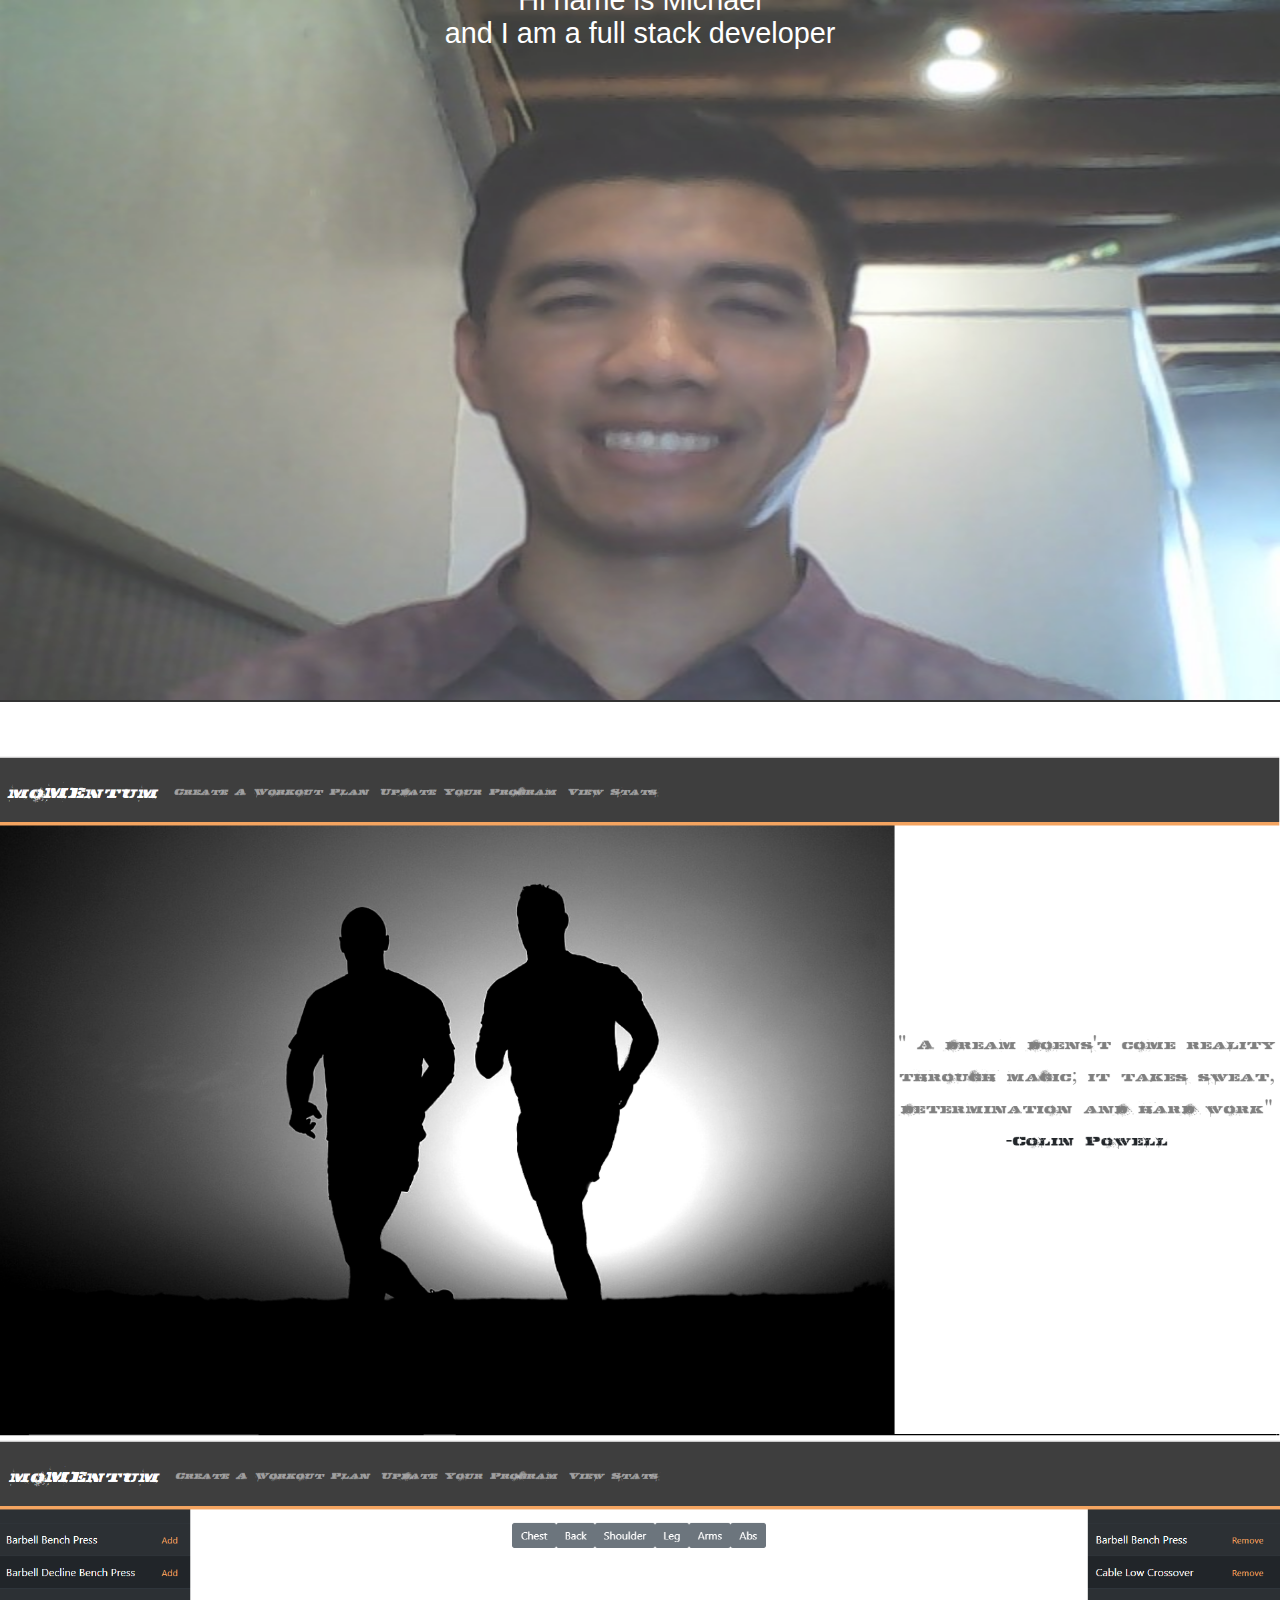
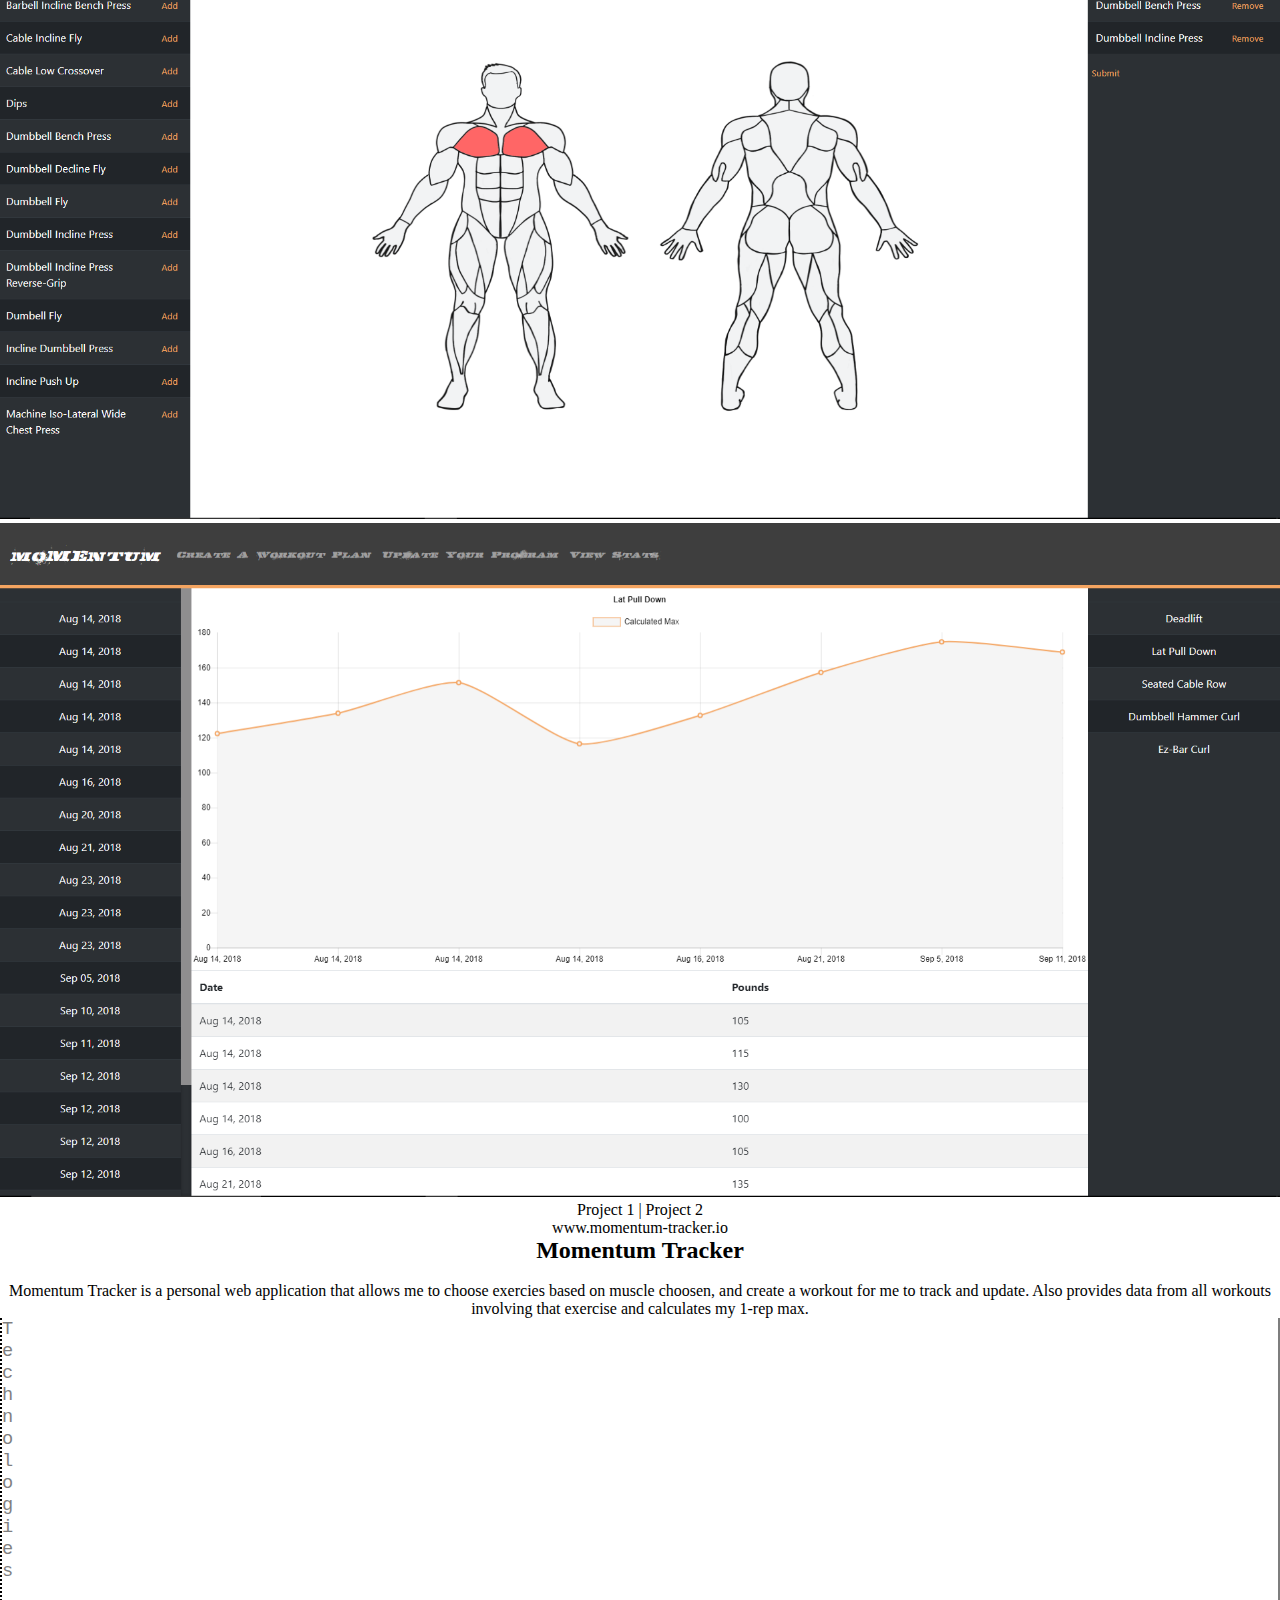
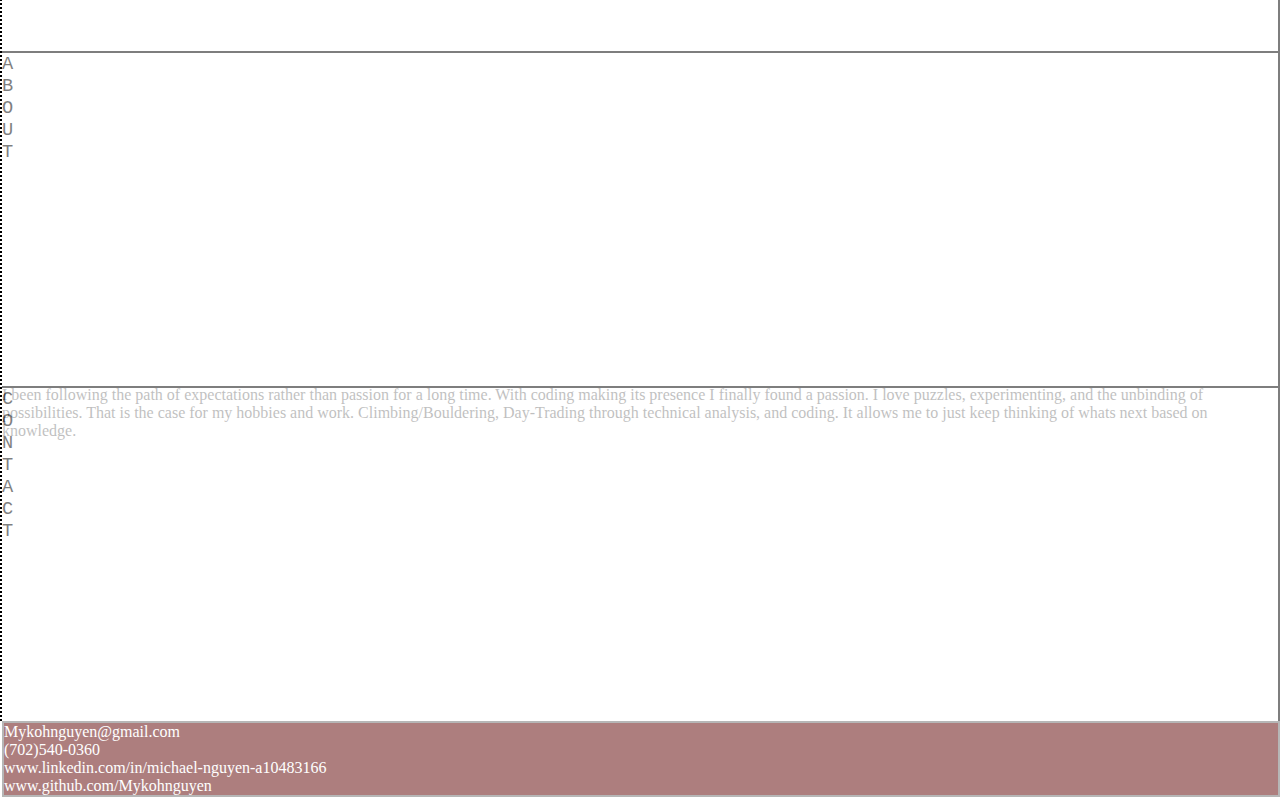
==== index.html @ 3e850c95 "90%" ====
<!DOCTYPE html>
<html lang="en">
<head>
    <meta charset="UTF-8">
    <meta name="viewport" content="width=device-width, initial-scale=1.0">
    <meta http-equiv="X-UA-Compatible" content="ie=edge">
    <link rel="stylesheet" href="https://stackpath.bootstrapcdn.com/bootstrap/4.1.3/css/bootstrap.min.css" integrity="sha384-MCw98/SFnGE8fJT3GXwEOngsV7Zt27NXFoaoApmYm81iuXoPkFOJwJ8ERdknLPMO" crossorigin="anonymous">
    <link rel="stylesheet" type="text/css" media="screen" href="portfolio.css" />
    <link rel="stylesheet" href="https://use.fontawesome.com/releases/v5.3.1/css/all.css" integrity="sha384-mzrmE5qonljUremFsqc01SB46JvROS7bZs3IO2EmfFsd15uHvIt+Y8vEf7N7fWAU" crossorigin="anonymous">
    <script src= 'http://ajax.googleapis.com/ajax/libs/jquery/3.3.1/jquery.min.js'></script>
    <title>Document</title>
</head>
<body> 
    <!-- Header/Selfie -->

    <div class="container-fluid">
        <div class="row w-100 header typewriter" style="padding:0">
            <div class="col-4">
                <h1 class="line-1 anim-typewriter"> Hi name is Michael </h1>
                <h1 class="line-1 anim-typewriter">and I am a full stack developer</h1>
            </div>
            <div class="col-4"></div>
            <div class="col-4 right"></div>
        </div>
    
    <!-- MAIN CONTENT -->

        <div class="row w-100 main">
            <!-- <div class="col-2 left-section">
                <div class="row-100 about">
                    <div class="col-12"><h1 style="font-size:2vw">About Me</h1></div>
                </div>
                <div class="row-100 experience">
                    <div class="col-12"><h1>Experience</h1></div>
                </div>
            </div> -->
            <div class="col-9 middle-section" style="padding:0">
                <div id="demo" class="carousel slide" data-ride="carousel">

                    <!-- Indicators -->
                    <ul class="carousel-indicators">
                        <li data-target="#demo" data-slide-to="0" class="active"></li>
                        <li data-target="#demo" data-slide-to="1"></li>
                        <li data-target="#demo" data-slide-to="2"></li>
                    </ul>
                    
                    <!-- The slideshow -->
                    <div class="carousel-inner slides">
                        <div class="carousel-item active">
                            <img class="picture1"src="momentum_home.png">
                        </div>
                        <div class="carousel-item">
                            <img class='picture2' src="momentum_exercises.png">
                        </div>
                        <div class="carousel-item">
                            <img class='picture3' src="momentum_stats.png">
                        </div>
                    </div>

                    <!-- Left and right controls -->
                    <a class="carousel-control-prev" href="#demo" data-slide="prev">
                        <span class="carousel-control-prev-icon"></span>
                    </a>
                    <a class="carousel-control-next" href="#demo" data-slide="next">
                        <span class="carousel-control-next-icon"></span>
                    </a>

                </div>
                <p class="switch">Project 1</p> | <p class="switch2">Project 2</p> <br>
                <div class="project_info">
                    <p class="project_url">www.momentum-tracker.io</p>
                    <h2 class="project_title">Momentum Tracker</h2> <br>
                    <p class="project_desc">Momentum Tracker is a personal web application that allows me to choose exercies based on muscle choosen, and create a workout for me to track and update. Also provides data from all workouts involving that exercise and calculates my 1-rep max. </p>
                </div>
                <div class="project2_info">
                    <p class="project2_url">www.codingme.com</p>
                    <h2 class="project2_title">CodingMe!</h2>
                    <p class="project_desc2">CodingMe! is a web application that helps users learn and practice their coding knowledge, earn points and decorate their avatar! Also get competive to climb the rankings.</p>
                </div>
             </div>

            <div class="col-3 right-section">
                <div class="row experience">
                    <div class="col-1 sidebar testing">
                        <p class="verticaltext">Technologies</p>
                    </div>
                    <div class="col-11 testing1">
                        <!-- <button class="technologies_item">Django</button>
                        <button class="technologies_item">Flask</button>
                        <button class="technologies_item">Spring</button>
                        <button class="technologies_item">Angular</button>
                        <button class="technologies_item">Mysql</button>
                        <button class="technologies_item">Mongodb</button>
                        <button class="technologies_item">SqlLite</button>
                        <button class="technologies_item">Bootstrap</button>
                        <button class="technologies_item">Node.js</button>
                        <button class="technologies_item">Express</button>
                        <button class="technologies_item">Socket.io</button> -->
                    </div>
                </div>
                <div class="row about">
                    <div class="col-1 sidebar">
                        <p class="verticaltext">ABOUT</p>
                    </div>
                    <div class="col-11">
                        <p>I been following the path of expectations rather than passion for a long time. With coding making its presence I finally found a passion. I love puzzles, experimenting, and the unbinding of possibilities. That is the case for my hobbies and work. Climbing/Bouldering, Day-Trading through technical analysis, and coding. It allows me to just keep thinking of whats next based on knowledge.</p>
                    </div>
                </div>
                <div class="row contact">
                    <div class="col-1 sidebar">
                        <p class="verticaltext">CONTACT</p>
                    </div>
                    <div class="col-11">
                        <div class="contact_info">
                            <span class="fas fa-envelope">Mykohnguyen@gmail.com</span><br>
                            <span class="fas fa-phone-square">(702)540-0360</span><br>
                            <span class="fab fa-linkedin">www.linkedin.com/in/michael-nguyen-a10483166</span><br>
                            <span class="fab fa-github">www.github.com/Mykohnguyen</span>
                        </div>
                    </div>
                </div>
            </div>
        </div>
    </div>

<script src="https://code.jquery.com/jquery-3.3.1.slim.min.js" integrity="sha384-q8i/X+965DzO0rT7abK41JStQIAqVgRVzpbzo5smXKp4YfRvH+8abtTE1Pi6jizo" crossorigin="anonymous"></script>
<script src="https://cdnjs.cloudflare.com/ajax/libs/popper.js/1.14.3/umd/popper.min.js" integrity="sha384-ZMP7rVo3mIykV+2+9J3UJ46jBk0WLaUAdn689aCwoqbBJiSnjAK/l8WvCWPIPm49" crossorigin="anonymous"></script>
<script src="https://stackpath.bootstrapcdn.com/bootstrap/4.1.3/js/bootstrap.min.js" integrity="sha384-ChfqqxuZUCnJSK3+MXmPNIyE6ZbWh2IMqE241rYiqJxyMiZ6OW/JmZQ5stwEULTy" crossorigin="anonymous"></script>
<script type="text/javascript" src="index.js"></script>
</body>
</html>
---- portfolio.css ----
.line-1{
    position: relative;
    top: 50%;  
    width: 24em;
    margin: 0 auto;
    /* border-right: 2px solid rgba(255,255,255,.75); */
    font-size: 180%;
    text-align: center;
    white-space: nowrap;
    overflow: hidden;
    transform: translateY(-50%);    
}

/* Animation */
.anim-typewriter{
  animation: typewriter 4s steps(44) 1s 1 normal both,
             blinkTextCursor 500ms steps(44) infinite normal;
}
@keyframes typewriter{
  from{width: 0;}
  to{width: 24em;}
}

.header{
    border-bottom:2px solid black;
    background-image:url('portfolio2.jpg');
    background-repeat:no-repeat;
    background-size:100% 100%;
    height:700px;
    opacity:.8;
    color:white;
}
.right{
    text-align:right;
}
.main{
    height:1000px;
}
.about{
    border-bottom: 2px solid black;
    height:333px;
    background-image:url("bubbles.png");
    opacity:.5;
}
.experience{
    height:333px;
    border-bottom: 2px solid black;
    background-image:url("bubbles.png");
    opacity:.5;
}
.contact{
    height:333px;
    background-image:url("bubbles.png");
    opacity: .5;
}
.left-section{
    border-right:2px dotted black;
}
.right-section{
    border-left:2px dotted black;
}
.sidebar{
    border-right:2px solid black;
    height:100%;
    background-color:white;
}
.verticaltext{
    width:1px;
    word-wrap: break-word;
    font-family: monospace;
    font-size:14pt;
}
.sidebar p{
    display:inline-block;
}
.technologies_item{
    border-radius:5px;
    display:inline-block;
    background-color:#b24545;
    border:2px solid #707070;
    opacity:1;
}
.middle-section{
    text-align:center;
}
.picture2,.picture1,.picture3{
    width:100%;
    height:100%;
}
h1{
    font: 1.5em arial;
}
.middle-section p{
    display:inline-block;
}

.colors{
    color:#94ca79;
    color:#919191;
    color:#e3fcd7;
    color:#707070;


    color:#5d0000;
    color:#b24545;
}
.icon{
    width:25%;
    height:35px;
}
.project_header{
    background:#5d0000;
    opacity:.6;
}
.project2_info{
    display:none;
}
.overflow{
   overflow-x:hidden;
   width:100%;
   height:100%;
   margin:0px auto;
   padding: 0px;
}
.contact_info{
    background:#5d0000;
    border:2px solid #707070;
    color:white;
}
*{
    margin:0;
    padding:0;
}
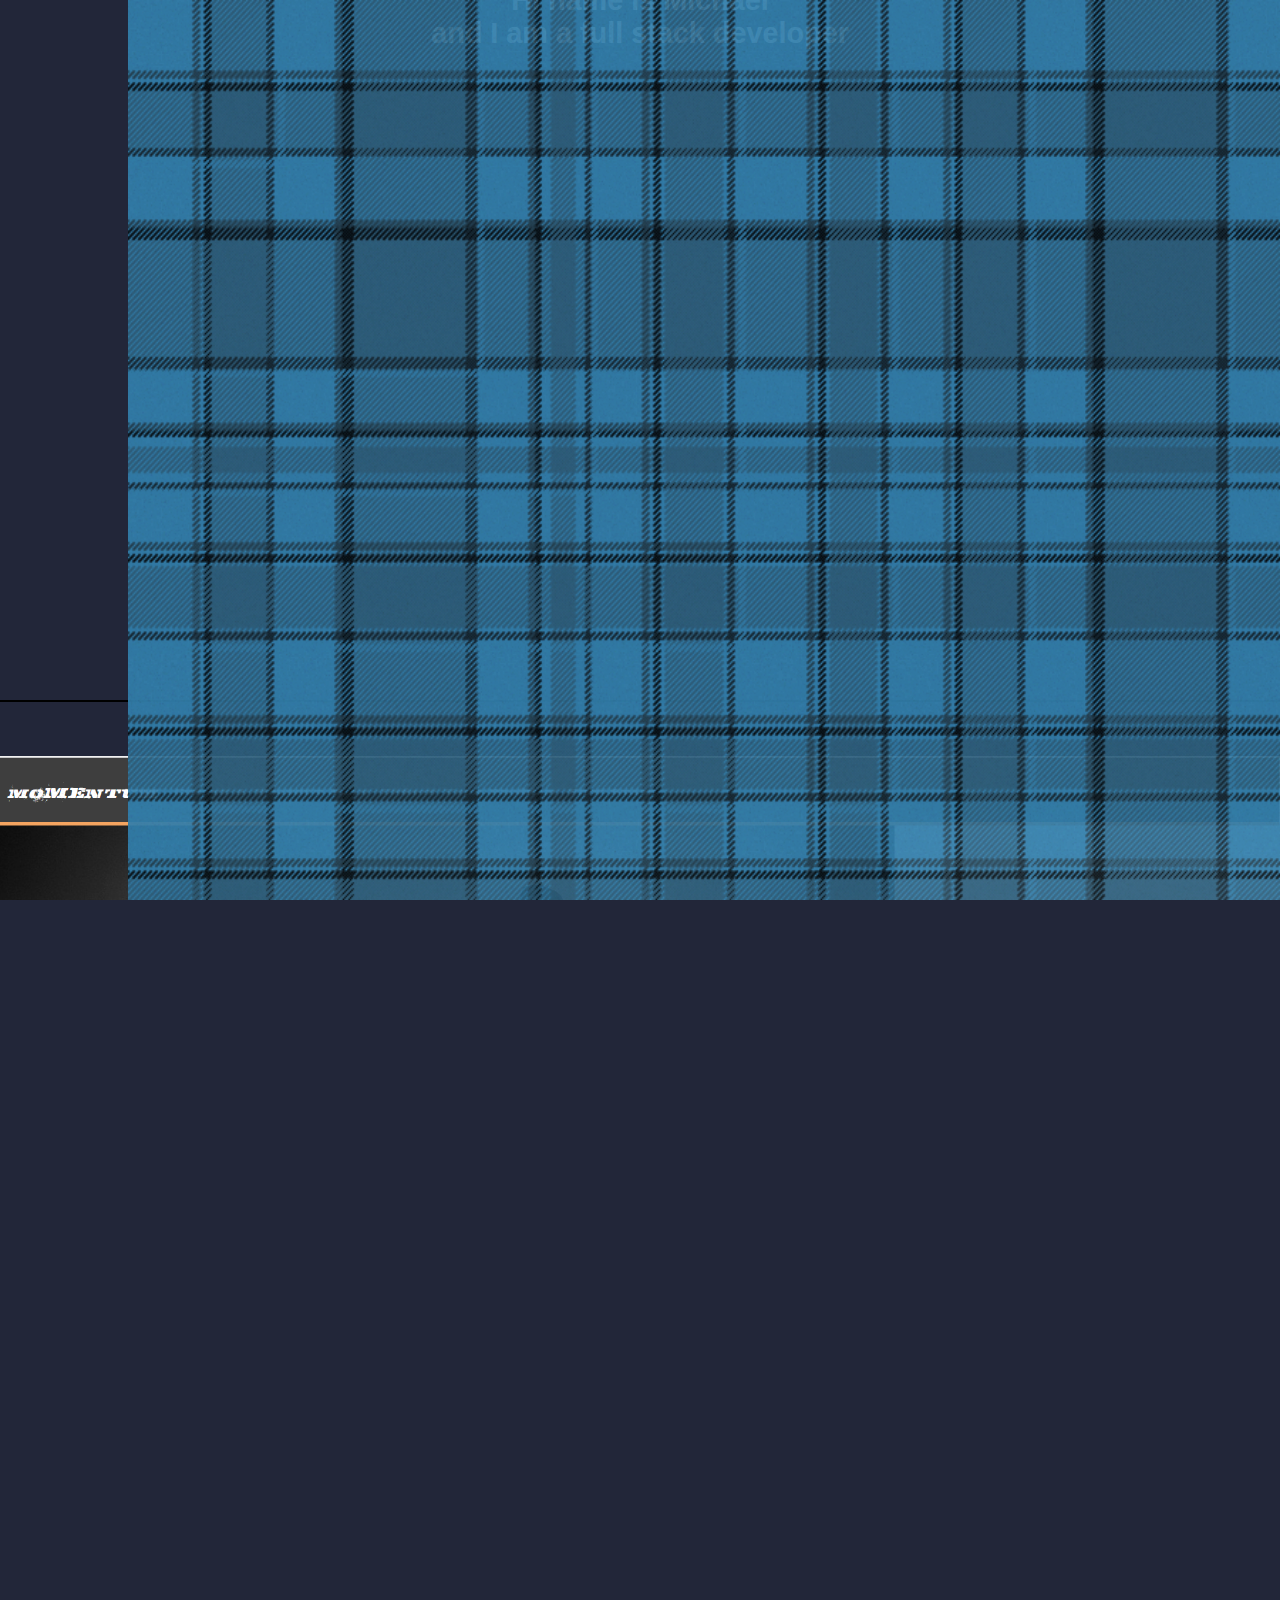
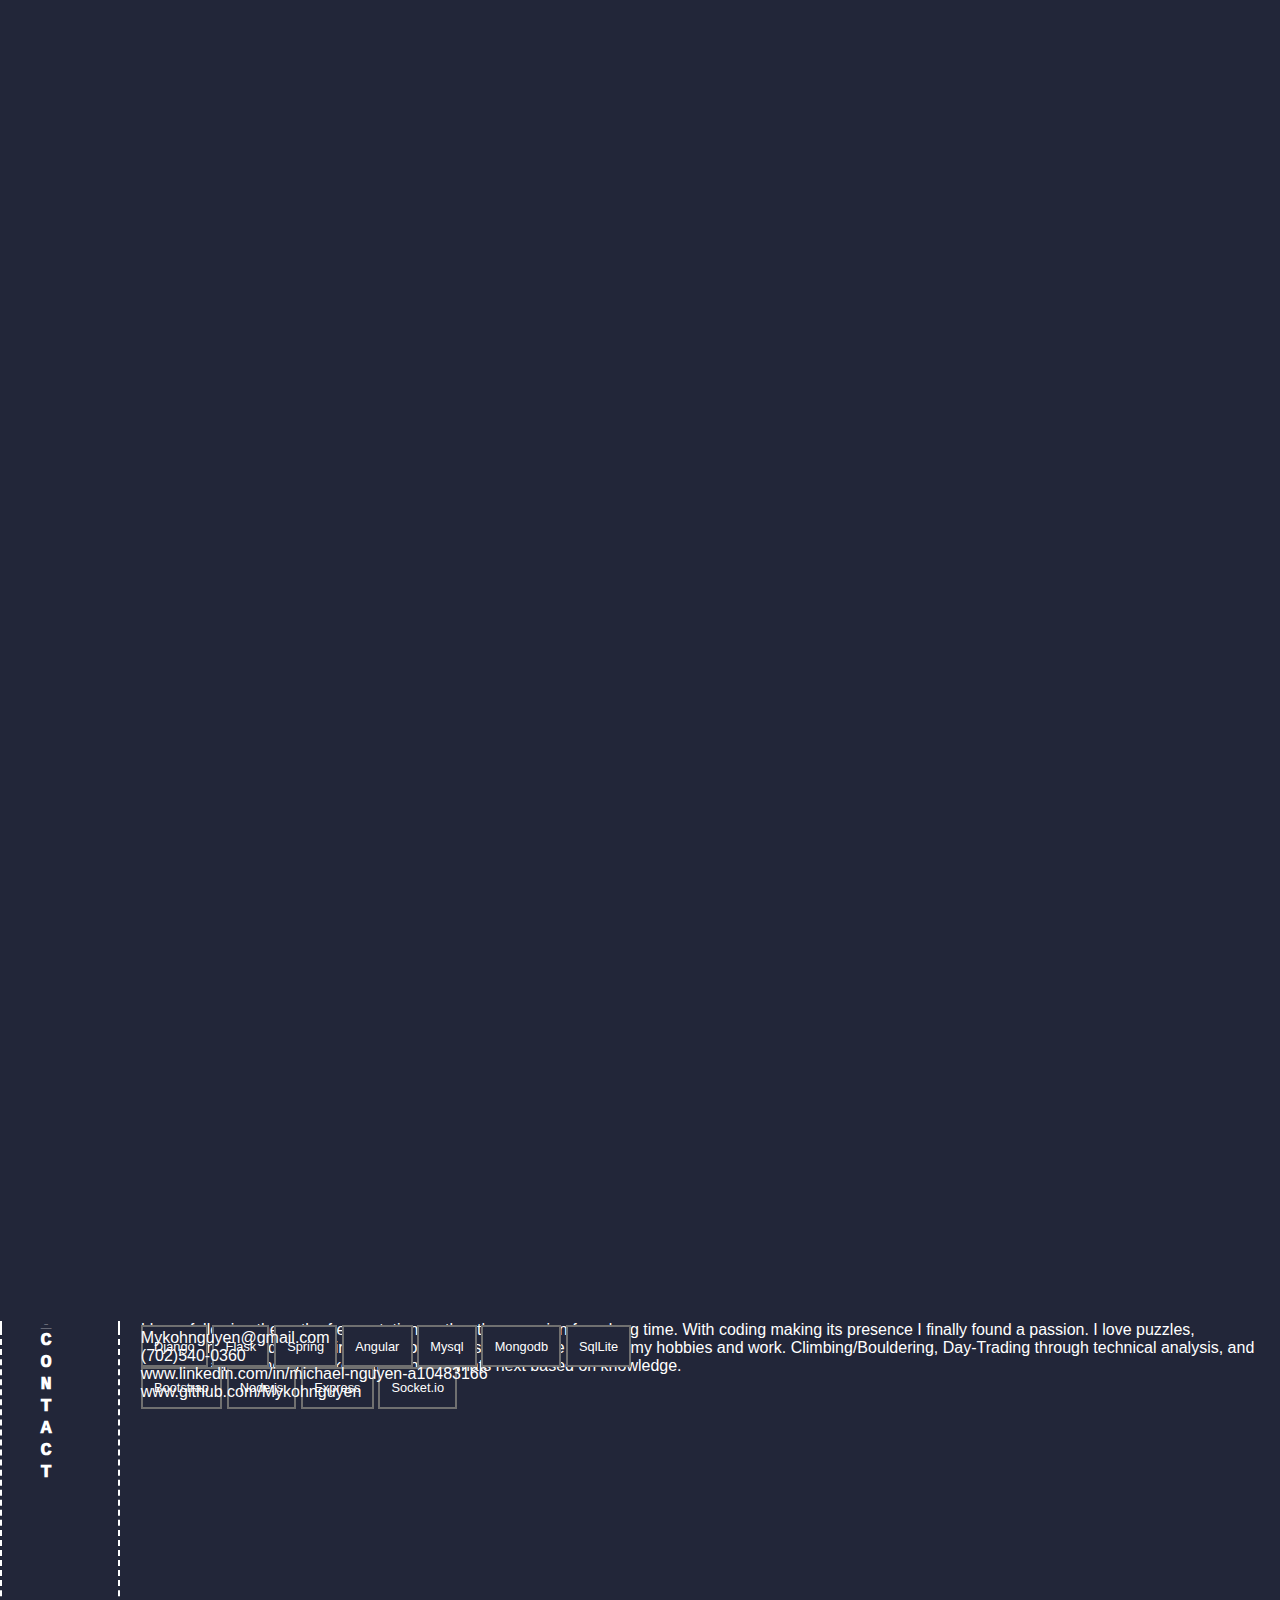
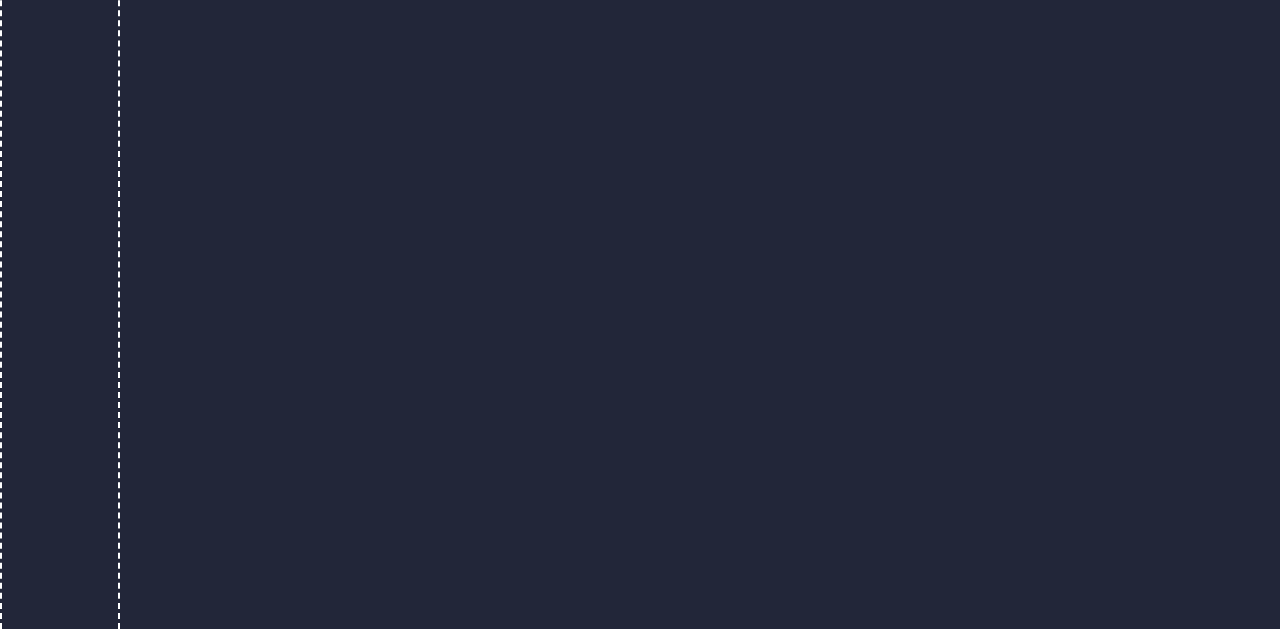
==== commit 94e9626b: "css almost done" ====
--- a/index.html
+++ b/index.html
@@ -13,30 +13,23 @@
 <body> 
     <!-- Header/Selfie -->
 
-    <div class="container-fluid">
-        <div class="row w-100 header typewriter" style="padding:0">
-            <div class="col-4">
-                <h1 class="line-1 anim-typewriter"> Hi name is Michael </h1>
-                <h1 class="line-1 anim-typewriter">and I am a full stack developer</h1>
+    <div class="container-fluid fill-height space">
+        <!-- <div class="row header typewriter space"> -->
+            <div class="jumbotron jumbotron-fluid header space">
+                <div class="container">
+                    <div class="col-4">
+                        <h1 class="line-1 anim-typewriter"> Hi name is Michael </h1>
+                        <h1 class="line-1 anim-typewriter">and I am a full stack developer</h1>
+                    </div>
+                </div>
             </div>
-            <div class="col-4"></div>
-            <div class="col-4 right"></div>
-        </div>
+        
     
     <!-- MAIN CONTENT -->
 
-        <div class="row w-100 main">
-            <!-- <div class="col-2 left-section">
-                <div class="row-100 about">
-                    <div class="col-12"><h1 style="font-size:2vw">About Me</h1></div>
-                </div>
-                <div class="row-100 experience">
-                    <div class="col-12"><h1>Experience</h1></div>
-                </div>
-            </div> -->
-            <div class="col-9 middle-section" style="padding:0">
+        <div class="row main space">
+            <div class="col col-lg-9 col-md-9 col-sm-12 middle-section" style="padding:0">
                 <div id="demo" class="carousel slide" data-ride="carousel">
-
                     <!-- Indicators -->
                     <ul class="carousel-indicators">
                         <li data-target="#demo" data-slide-to="0" class="active"></li>
@@ -67,6 +60,7 @@
 
                 </div>
                 <p class="switch">Project 1</p> | <p class="switch2">Project 2</p> <br>
+                
                 <div class="project_info">
                     <p class="project_url">www.momentum-tracker.io</p>
                     <h2 class="project_title">Momentum Tracker</h2> <br>
@@ -77,40 +71,97 @@
                     <h2 class="project2_title">CodingMe!</h2>
                     <p class="project_desc2">CodingMe! is a web application that helps users learn and practice their coding knowledge, earn points and decorate their avatar! Also get competive to climb the rankings.</p>
                 </div>
-             </div>
+            </div>
 
-            <div class="col-3 right-section">
-                <div class="row experience">
-                    <div class="col-1 sidebar testing">
-                        <p class="verticaltext">Technologies</p>
-                    </div>
-                    <div class="col-11 testing1">
-                        <!-- <button class="technologies_item">Django</button>
-                        <button class="technologies_item">Flask</button>
-                        <button class="technologies_item">Spring</button>
-                        <button class="technologies_item">Angular</button>
-                        <button class="technologies_item">Mysql</button>
-                        <button class="technologies_item">Mongodb</button>
-                        <button class="technologies_item">SqlLite</button>
-                        <button class="technologies_item">Bootstrap</button>
-                        <button class="technologies_item">Node.js</button>
-                        <button class="technologies_item">Express</button>
-                        <button class="technologies_item">Socket.io</button> -->
+            <div class="col-3 right-section space">
+                <div class="row experience space">
+                    <div class="col-12">
+                        <div class="sidebar">
+                            <p class="verticaltext">ABOUT</p>
+                        </div>
+                        <div class="experience_background"></div>
+                        <div class="subcontent">
+                            <p>I been following the path of expectations rather than passion for a long time. With coding making its presence I finally found a passion. I love puzzles, experimenting, and the unbinding of possibilities. That is the case for my hobbies and work. Climbing/Bouldering, Day-Trading through technical analysis, and coding. It allows me to just keep thinking of whats next based on knowledge.</p>
+                        </div>
                     </div>
                 </div>
-                <div class="row about">
-                    <div class="col-1 sidebar">
-                        <p class="verticaltext">ABOUT</p>
-                    </div>
-                    <div class="col-11">
-                        <p>I been following the path of expectations rather than passion for a long time. With coding making its presence I finally found a passion. I love puzzles, experimenting, and the unbinding of possibilities. That is the case for my hobbies and work. Climbing/Bouldering, Day-Trading through technical analysis, and coding. It allows me to just keep thinking of whats next based on knowledge.</p>
+
+                <div class="row experience space">
+                    <div class="col-12">
+                        <div class="sidebar">
+                            <p class="verticaltext">TECHNOLOGIES</p>
+                        </div>
+                        <div class="experience_background"></div>
+                        <div class="subcontent">
+                            <span class="technologies_item">Django</span>
+                            <span class="technologies_item">Flask</span>
+                            <span class="technologies_item">Spring</span>
+                            <span class="technologies_item">Angular</span>
+                            <span class="technologies_item">Mysql</span>
+                            <span class="technologies_item">Mongodb</span>
+                            <span class="technologies_item">SqlLite</span>
+                            <span class="technologies_item">Bootstrap</span>
+                            <span class="technologies_item">Node.js</span>
+                            <span class="technologies_item">Express</span>
+                            <span class="technologies_item">Socket.io</span>
+                        </div>
                     </div>
                 </div>
-                <div class="row contact">
-                    <div class="col-1 sidebar">
-                        <p class="verticaltext">CONTACT</p>
+    
+                <div class="row experience space">
+                    <div class="col-12">
+                        <div class="sidebar">
+                            <p class="verticaltext">CONTACT</p>
+                        </div>
+                        <div class="experience_background"></div>
+                        <div class="subcontent">
+                            <span class="fas fa-envelope">Mykohnguyen@gmail.com</span><br>
+                            <span class="fas fa-phone-square">(702)540-0360</span><br>
+                            <span class="fab fa-linkedin">www.linkedin.com/in/michael-nguyen-a10483166</span><br>
+                            <span class="fab fa-github">www.github.com/Mykohnguyen</span>
+                        </div>
                     </div>
-                    <div class="col-11">
+                </div>
+            </div>
+        </div>
+            <div class="peanut">
+                <div class="row w-100 info space">
+                    <div class="col-12">
+                        <div class="sidebar">
+                            <p class="verticaltext">ABOUT</p>
+                        </div>
+                        <div class="contact_info">
+                            <p>I been following the path of expectations rather than passion for a long time. With coding making its presence I finally found a passion. I love puzzles, experimenting, and the unbinding of possibilities. That is the case for my hobbies and work. Climbing/Bouldering, Day-Trading through technical analysis, and coding. It allows me to just keep thinking of whats next based on knowledge.</p>
+                        </div>
+                    </div>
+                </div>
+
+                <div class="row w-100 info space">
+                    <div class="col-12 testing1">
+                        <div class="sidebar testing">
+                            <p class="verticaltext">Technologies</p>
+                        </div>
+                        <div class="technologies">
+                            <span class="technologies_item">Django</span>
+                            <span class="technologies_item">Flask</span>
+                            <span class="technologies_item">Spring</span>
+                            <span class="technologies_item">Angular</span>
+                            <span class="technologies_item">Mysql</span>
+                            <span class="technologies_item">Mongodb</span>
+                            <span class="technologies_item">SqlLite</span>
+                            <span class="technologies_item">Bootstrap</span>
+                            <span class="technologies_item">Node.js</span>
+                            <span class="technologies_item">Express</span>
+                            <span class="technologies_item">Socket.io</span>
+                        </div>
+                    </div>
+                </div>
+
+                <div class="row w-100 info space">
+                    <div class="col-12">
+                        <div class="sidebar">
+                            <p class="verticaltext">CONTACT</p>
+                        </div>
                         <div class="contact_info">
                             <span class="fas fa-envelope">Mykohnguyen@gmail.com</span><br>
                             <span class="fas fa-phone-square">(702)540-0360</span><br>
@@ -120,7 +171,6 @@
                     </div>
                 </div>
             </div>
-        </div>
     </div>
 
 <script src="https://code.jquery.com/jquery-3.3.1.slim.min.js" integrity="sha384-q8i/X+965DzO0rT7abK41JStQIAqVgRVzpbzo5smXKp4YfRvH+8abtTE1Pi6jizo" crossorigin="anonymous"></script>
--- a/portfolio.css
+++ b/portfolio.css
@@ -24,72 +24,82 @@
 
 .header{
     border-bottom:2px solid black;
-    background-image:url('portfolio2.jpg');
+    background-image:url('me.jpg');
     background-repeat:no-repeat;
-    background-size:100% 100%;
+    background-size:stretch;
     height:700px;
-    opacity:.8;
-    color:white;
+    color:white;
+}
+@media all and (max-width:1050px){
+    .header{
+        height:600px;
+    }
+    .main{
+        height:769px;
+    }
 }
 .right{
     text-align:right;
 }
-.main{
-    height:1000px;
-}
-.about{
+
+.experience{
+    height:33.3%;
     border-bottom: 2px solid black;
-    height:333px;
-    background-image:url("bubbles.png");
-    opacity:.5;
-}
-.experience{
-    height:333px;
-    border-bottom: 2px solid black;
-    background-image:url("bubbles.png");
-    opacity:.5;
-}
-.contact{
-    height:333px;
-    background-image:url("bubbles.png");
-    opacity: .5;
-}
-.left-section{
-    border-right:2px dotted black;
-}
-.right-section{
-    border-left:2px dotted black;
+    border-top:2px dashed white;
+}
+.experience_background{
+    background-image: url(pattern.png);
+    background-size: 100% 100%;
+    opacity: .6;
+    position: absolute;
+    left: 10%;
+    top: 0;
+    height: 100%;
+    width: 90%
 }
 .sidebar{
-    border-right:2px solid black;
-    height:100%;
-    background-color:white;
+    height: 100%;
+    background-color: #222639;
+    border-left: 2px dashed white;
+    border-right: 2px dashed white;
+    display: inline-block;
+    left: 0;
+    position: absolute;
+    padding-left: 3%;
+    color:white;
+    padding-right: 6%;
+
 }
 .verticaltext{
     width:1px;
     word-wrap: break-word;
     font-family: monospace;
     font-size:14pt;
+    font-weight:1000;
 }
 .sidebar p{
     display:inline-block;
 }
 .technologies_item{
-    border-radius:5px;
-    display:inline-block;
-    background-color:#b24545;
+    background:#222639;
     border:2px solid #707070;
-    opacity:1;
-}
+    color:white;
+    display: inline-block;
+    padding:2%;
+    font-size:1vw;
+}
+.technologies_item:hover{
+    border-color: rgba(255,255,255,1);
+}
+
+
 .middle-section{
     text-align:center;
+    background:#222639;
 }
 .picture2,.picture1,.picture3{
     width:100%;
     height:100%;
-}
-h1{
-    font: 1.5em arial;
 }
 .middle-section p{
     display:inline-block;
@@ -115,6 +125,11 @@
 }
 .project2_info{
     display:none;
+    background:#222639;
+}
+.project_info{
+    background:#222639;
+    color:white;
 }
 .overflow{
    overflow-x:hidden;
@@ -123,12 +138,73 @@
    margin:0px auto;
    padding: 0px;
 }
-.contact_info{
-    background:#5d0000;
-    border:2px solid #707070;
-    color:white;
+.subcontent{
+    color:white;
+    position: absolute;
+    left:11%;
+}
+.technologies{
+    position:absolute;
+    left:9%;
 }
 *{
+    margin:0px auto;
+    padding:0px;font-family:'Roboto',sans-serif;
+}
+.space{
+    padding-left:0px;
+    padding-right:0px;
     margin:0;
-    padding:0;
-}+}
+.peanut{
+    display:none;
+}
+
+html,body{
+    overflow-x:hidden;
+    height:100%;
+    background-color:#222639;
+}
+.info{
+    height:135px;
+    border-bottom: 2px dashed white;
+    background-image:url("pattern.png");
+    margin-bottom:40px;
+}
+@media all and (max-width:700px){
+    .right-section{
+        display:none;
+    }
+    .header{
+        height:400px;
+    }
+    h2{
+        font-size:20pt;
+    }
+    p{
+        font-size:8pt;
+    }
+    .peanut{
+        display:block;
+    }
+    .main{
+        height:455px;
+    }
+    .verticaltext{
+        font-size:7pt;
+    }
+    .info{
+        height:160px;
+    }
+    .sidebar{
+        padding-right:5%;
+    }
+}
+.fill-height {
+    min-height: 100%;
+    height:auto !important; /* cross-browser */
+    height: 100%; /* cross-browser */
+    background-color:#222639;
+}
+
+
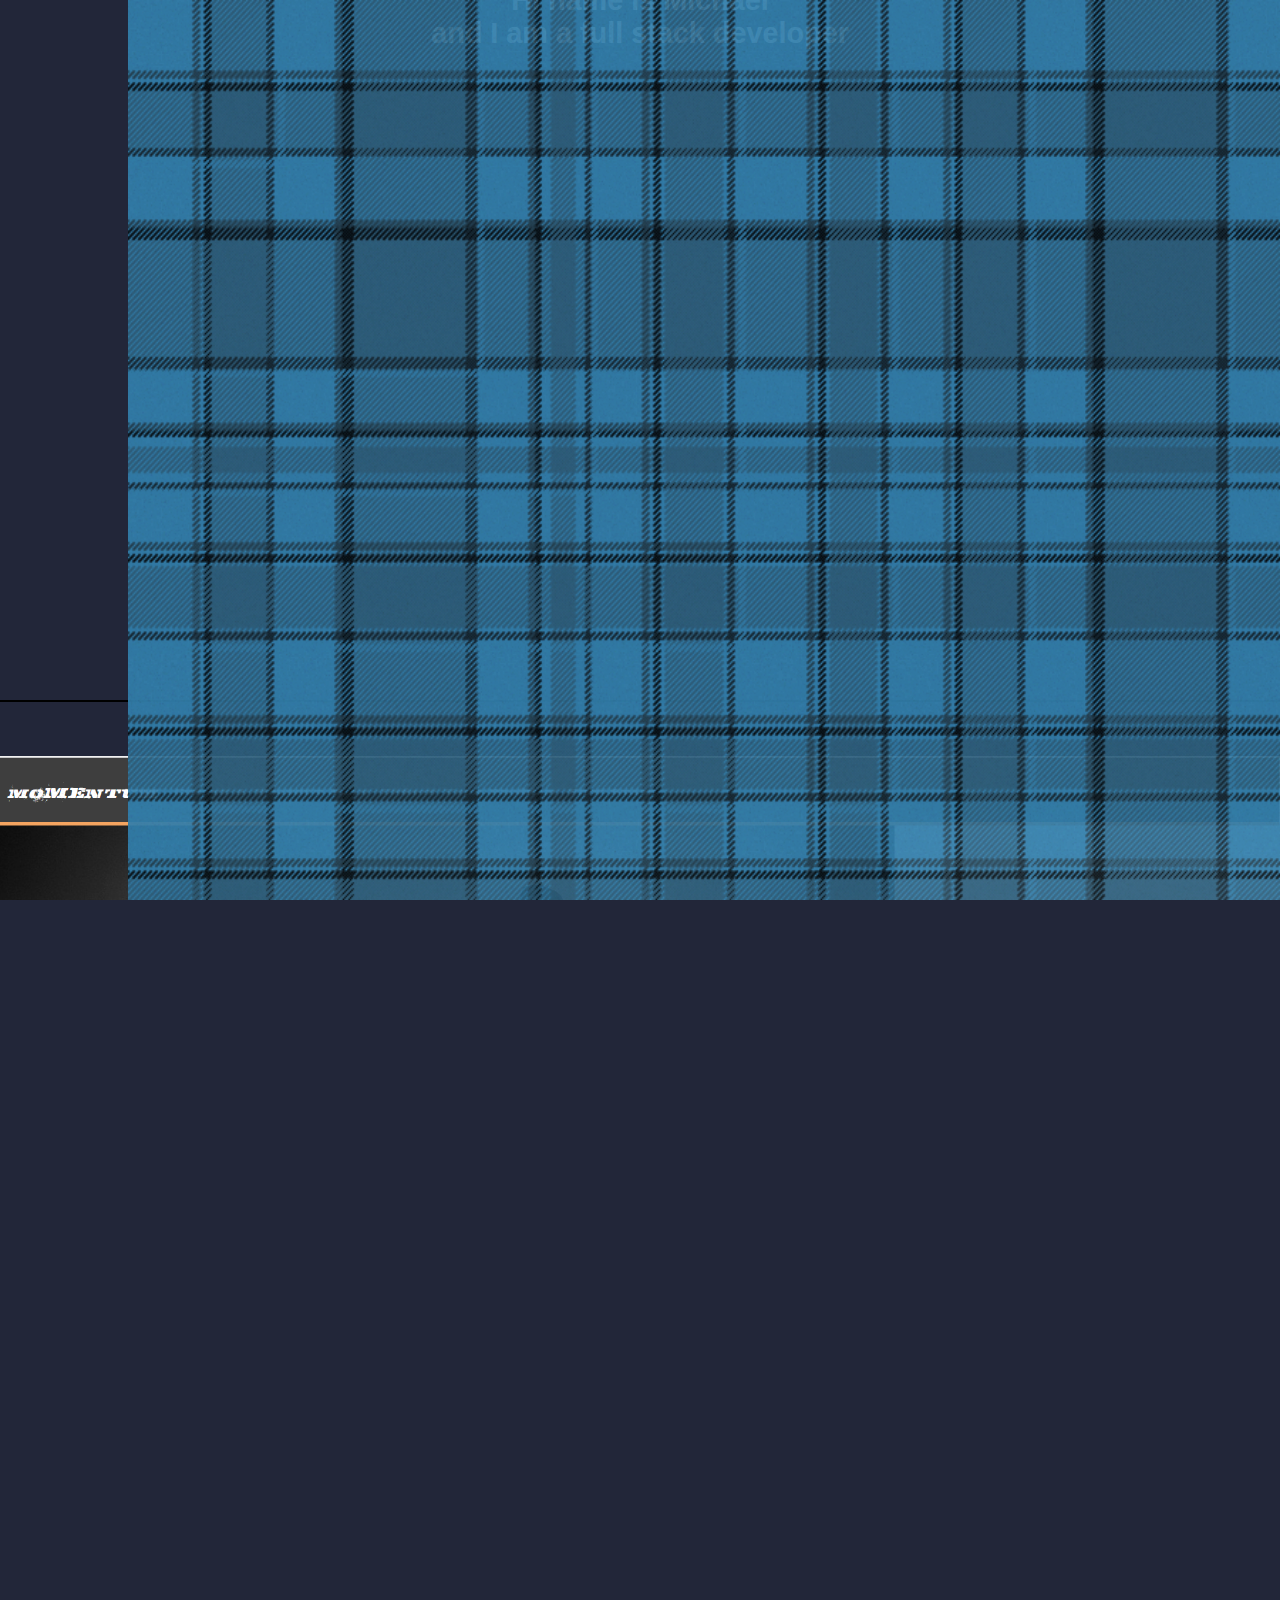
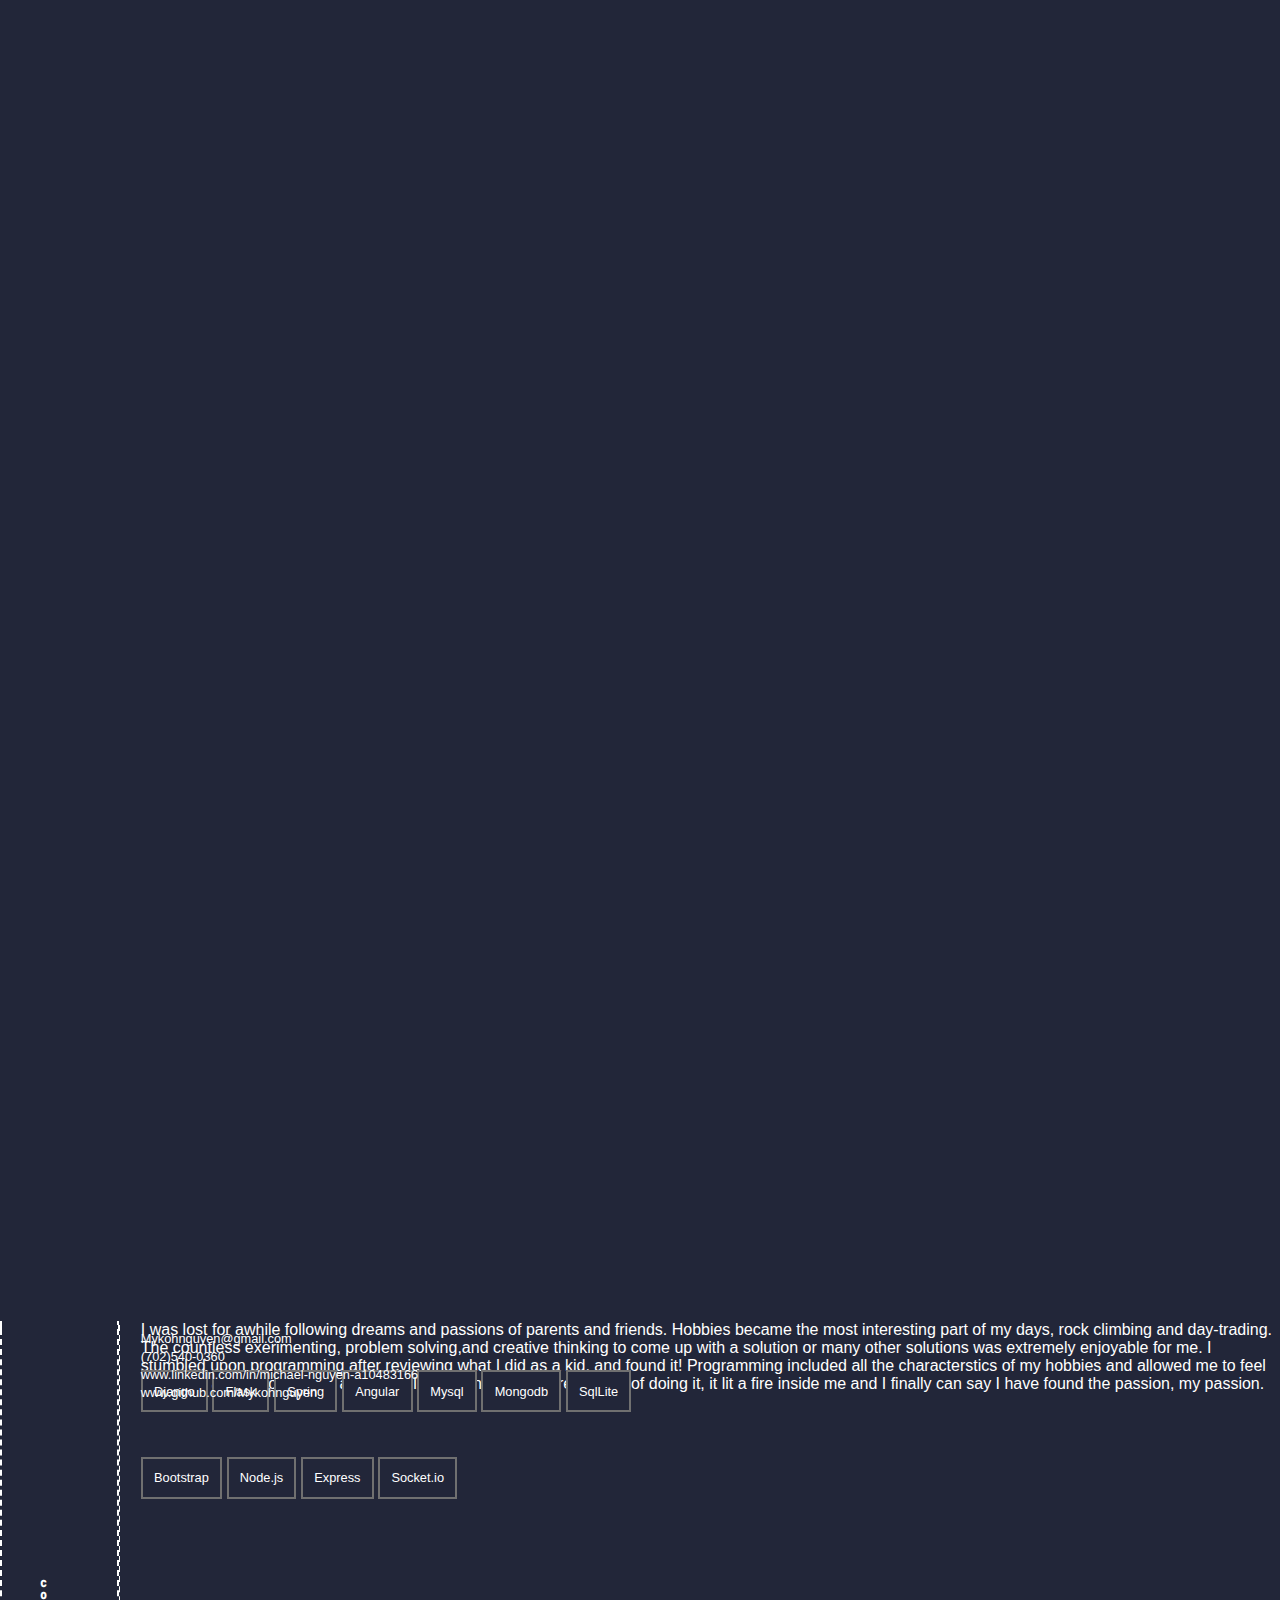
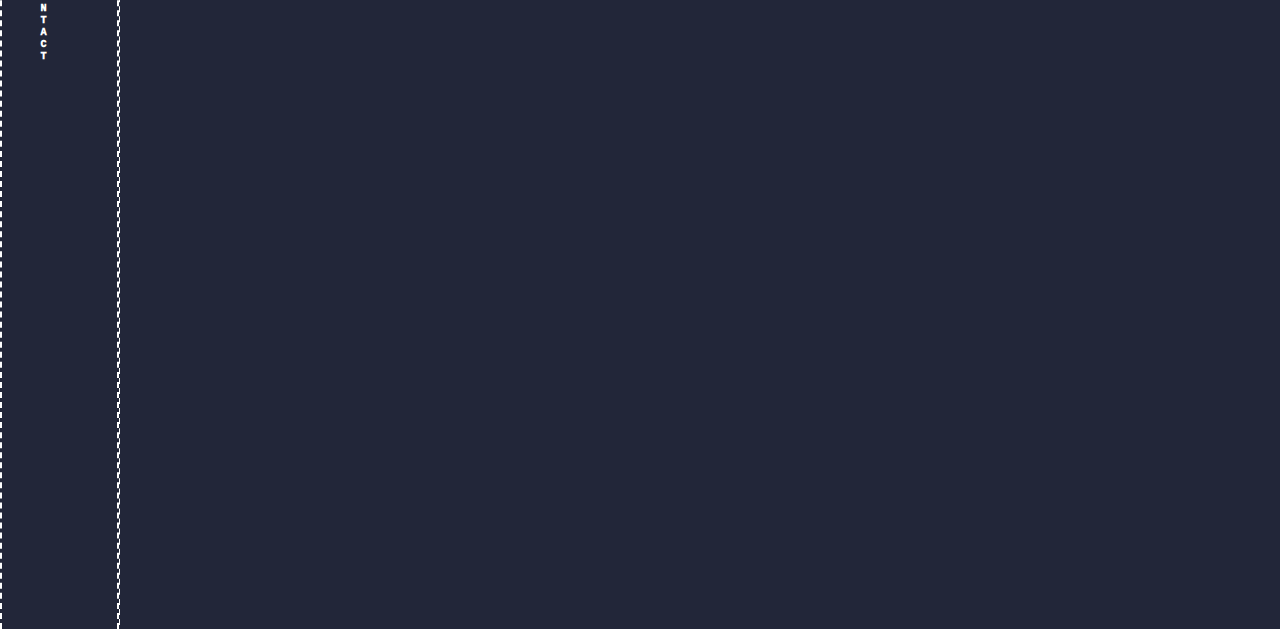
==== commit 587fd22f: "99% just need to fix responsiveness" ====
--- a/index.html
+++ b/index.html
@@ -62,12 +62,12 @@
                 <p class="switch">Project 1</p> | <p class="switch2">Project 2</p> <br>
                 
                 <div class="project_info">
-                    <p class="project_url">www.momentum-tracker.io</p>
+                    <p class="project_url">www.momentum-tracker.com | <a href="https://www.github.com/mykohnguyen/workout">Github</a></p>
                     <h2 class="project_title">Momentum Tracker</h2> <br>
-                    <p class="project_desc">Momentum Tracker is a personal web application that allows me to choose exercies based on muscle choosen, and create a workout for me to track and update. Also provides data from all workouts involving that exercise and calculates my 1-rep max. </p>
+                    <p class="project_desc">Momentum Tracker is a personal web application that allows me to choose exercies based on muscle and create a workout for me to track and update. Each exercise has data from each workout and graphs the calculated one-rep max which allows me to visually see my progress.</p>
                 </div>
                 <div class="project2_info">
-                    <p class="project2_url">www.codingme.com</p>
+                    <p class="project2_url">www.codingme.com | <a href="https://www.github.com/mykohnguyen/codingme">Github</a></p>
                     <h2 class="project2_title">CodingMe!</h2>
                     <p class="project_desc2">CodingMe! is a web application that helps users learn and practice their coding knowledge, earn points and decorate their avatar! Also get competive to climb the rankings.</p>
                 </div>
@@ -77,11 +77,11 @@
                 <div class="row experience space">
                     <div class="col-12">
                         <div class="sidebar">
-                            <p class="verticaltext">ABOUT</p>
+                            <p class="verticaltext verticaltext-center">ABOUT</p>
                         </div>
                         <div class="experience_background"></div>
                         <div class="subcontent">
-                            <p>I been following the path of expectations rather than passion for a long time. With coding making its presence I finally found a passion. I love puzzles, experimenting, and the unbinding of possibilities. That is the case for my hobbies and work. Climbing/Bouldering, Day-Trading through technical analysis, and coding. It allows me to just keep thinking of whats next based on knowledge.</p>
+                            <p> I was lost for awhile following dreams and passions of parents and friends. Hobbies became the most interesting part of my days, rock climbing and day-trading. The countless exerimenting, problem solving,and creative thinking to come up with a solution or many other solutions was extremely enjoyable for me. I stumbled upon programming after reviewing what I did as a kid, and found it! Programming included all the characterstics of my hobbies and allowed me to feel like I'm in a sandbox. Being able to build anything with different ways of doing it, it lit a fire inside me and I finally can say I have found the passion, my passion.</p>
                         </div>
                     </div>
                 </div>
@@ -111,12 +111,12 @@
                 <div class="row experience space">
                     <div class="col-12">
                         <div class="sidebar">
-                            <p class="verticaltext">CONTACT</p>
+                            <p class="verticaltext verticaltext-center">CONTACT</p>
                         </div>
                         <div class="experience_background"></div>
                         <div class="subcontent">
-                            <span class="fas fa-envelope">Mykohnguyen@gmail.com</span><br>
-                            <span class="fas fa-phone-square">(702)540-0360</span><br>
+                            <span class="fas fa-envelope contact">Mykohnguyen@gmail.com</span><br>
+                            <span class="fas fa-phone-square contact ">(702)540-0360</span><br>
                             <span class="fab fa-linkedin">www.linkedin.com/in/michael-nguyen-a10483166</span><br>
                             <span class="fab fa-github">www.github.com/Mykohnguyen</span>
                         </div>
--- a/portfolio.css
+++ b/portfolio.css
@@ -1,4 +1,30 @@
-
+.overflow{
+   overflow-x:hidden;
+   width:100%;
+   height:100%;
+   margin:0px auto;
+   padding: 0px;
+}
+
+
+*{
+    margin:0px auto;
+    padding:0px;font-family:'Roboto',sans-serif;
+}
+
+html,body{
+    overflow-x:hidden;
+    height:100%;
+    background-color:#222639;
+}
+.space{
+    padding-left:0px;
+    padding-right:0px;
+    margin:0;
+}
+/*********************************************
+                     HEADER 
+***********************************************/
 .line-1{
     position: relative;
     top: 50%;  
@@ -30,18 +56,83 @@
     height:700px;
     color:white;
 }
-@media all and (max-width:1050px){
-    .header{
-        height:600px;
-    }
-    .main{
-        height:769px;
-    }
-}
 .right{
     text-align:right;
 }
 
+
+/*********************************************
+                     MAIN SECTION
+***********************************************/
+.project_header{
+    background:#5d0000;
+    opacity:.6;
+}
+.project2_info{
+    display:none;
+    background:#222639;
+}
+.project_info{
+    background:#222639;
+    color:white;
+}
+.middle-section{
+    text-align:center;
+    background:#222639;
+}
+.picture2,.picture1,.picture3{
+    width:100%;
+    height:100%;
+}
+.middle-section p{
+    display:inline-block;
+}
+
+.peanut{
+    display:none;
+}
+
+/*********************************************
+                    RIGHT SECTION
+***********************************************/
+.subcontent{
+    color:white;
+    position: absolute;
+    left:11%;
+}
+.subcontent span{
+    font-size:1.0vw;
+    margin-top:45px;
+}
+.contact_info{
+    font-size:14pt;
+    margin-top:25px;
+}
+.info{
+    height:135px;
+    border-bottom: 2px dashed white;
+    background-image:url("pattern.png");
+    margin-bottom:40px;
+}
+.technologies{
+    position:absolute;
+    left:9%;
+}
+.icon{
+    width:25%;
+    height:35px;
+}
+.technologies_item{
+    background:#222639;
+    border:2px solid #707070;
+    color:white;
+    display: inline-block;
+    padding:2%;
+    font-size:1vw;
+}
+.sidebar p{
+    display:inline-block;
+}
 .experience{
     height:33.3%;
     border-bottom: 2px solid black;
@@ -74,102 +165,21 @@
     width:1px;
     word-wrap: break-word;
     font-family: monospace;
-    font-size:14pt;
+    font-size:.8vw;
     font-weight:1000;
-}
-.sidebar p{
-    display:inline-block;
-}
-.technologies_item{
-    background:#222639;
-    border:2px solid #707070;
-    color:white;
-    display: inline-block;
-    padding:2%;
-    font-size:1vw;
-}
-.technologies_item:hover{
-    border-color: rgba(255,255,255,1);
-}
-
-
-.middle-section{
-    text-align:center;
-    background:#222639;
-}
-.picture2,.picture1,.picture3{
-    width:100%;
-    height:100%;
-}
-.middle-section p{
-    display:inline-block;
-}
-
-.colors{
-    color:#94ca79;
-    color:#919191;
-    color:#e3fcd7;
-    color:#707070;
-
-
-    color:#5d0000;
-    color:#b24545;
-}
-.icon{
-    width:25%;
-    height:35px;
-}
-.project_header{
-    background:#5d0000;
-    opacity:.6;
-}
-.project2_info{
-    display:none;
-    background:#222639;
-}
-.project_info{
-    background:#222639;
-    color:white;
-}
-.overflow{
-   overflow-x:hidden;
-   width:100%;
-   height:100%;
-   margin:0px auto;
-   padding: 0px;
-}
-.subcontent{
-    color:white;
-    position: absolute;
-    left:11%;
-}
-.technologies{
+    margin-top:24px;
+}
+.verticaltext-center{
     position:absolute;
-    left:9%;
-}
-*{
-    margin:0px auto;
-    padding:0px;font-family:'Roboto',sans-serif;
-}
-.space{
-    padding-left:0px;
-    padding-right:0px;
-    margin:0;
-}
-.peanut{
-    display:none;
-}
-
-html,body{
-    overflow-x:hidden;
-    height:100%;
-    background-color:#222639;
-}
-.info{
-    height:135px;
-    border-bottom: 2px dashed white;
-    background-image:url("pattern.png");
-    margin-bottom:40px;
+    top:25%;
+}
+@media all and (max-width:1050px){
+    .header{
+        height:600px;
+    }
+    .main{
+        height:769px;
+    }
 }
 @media all and (max-width:700px){
     .right-section{
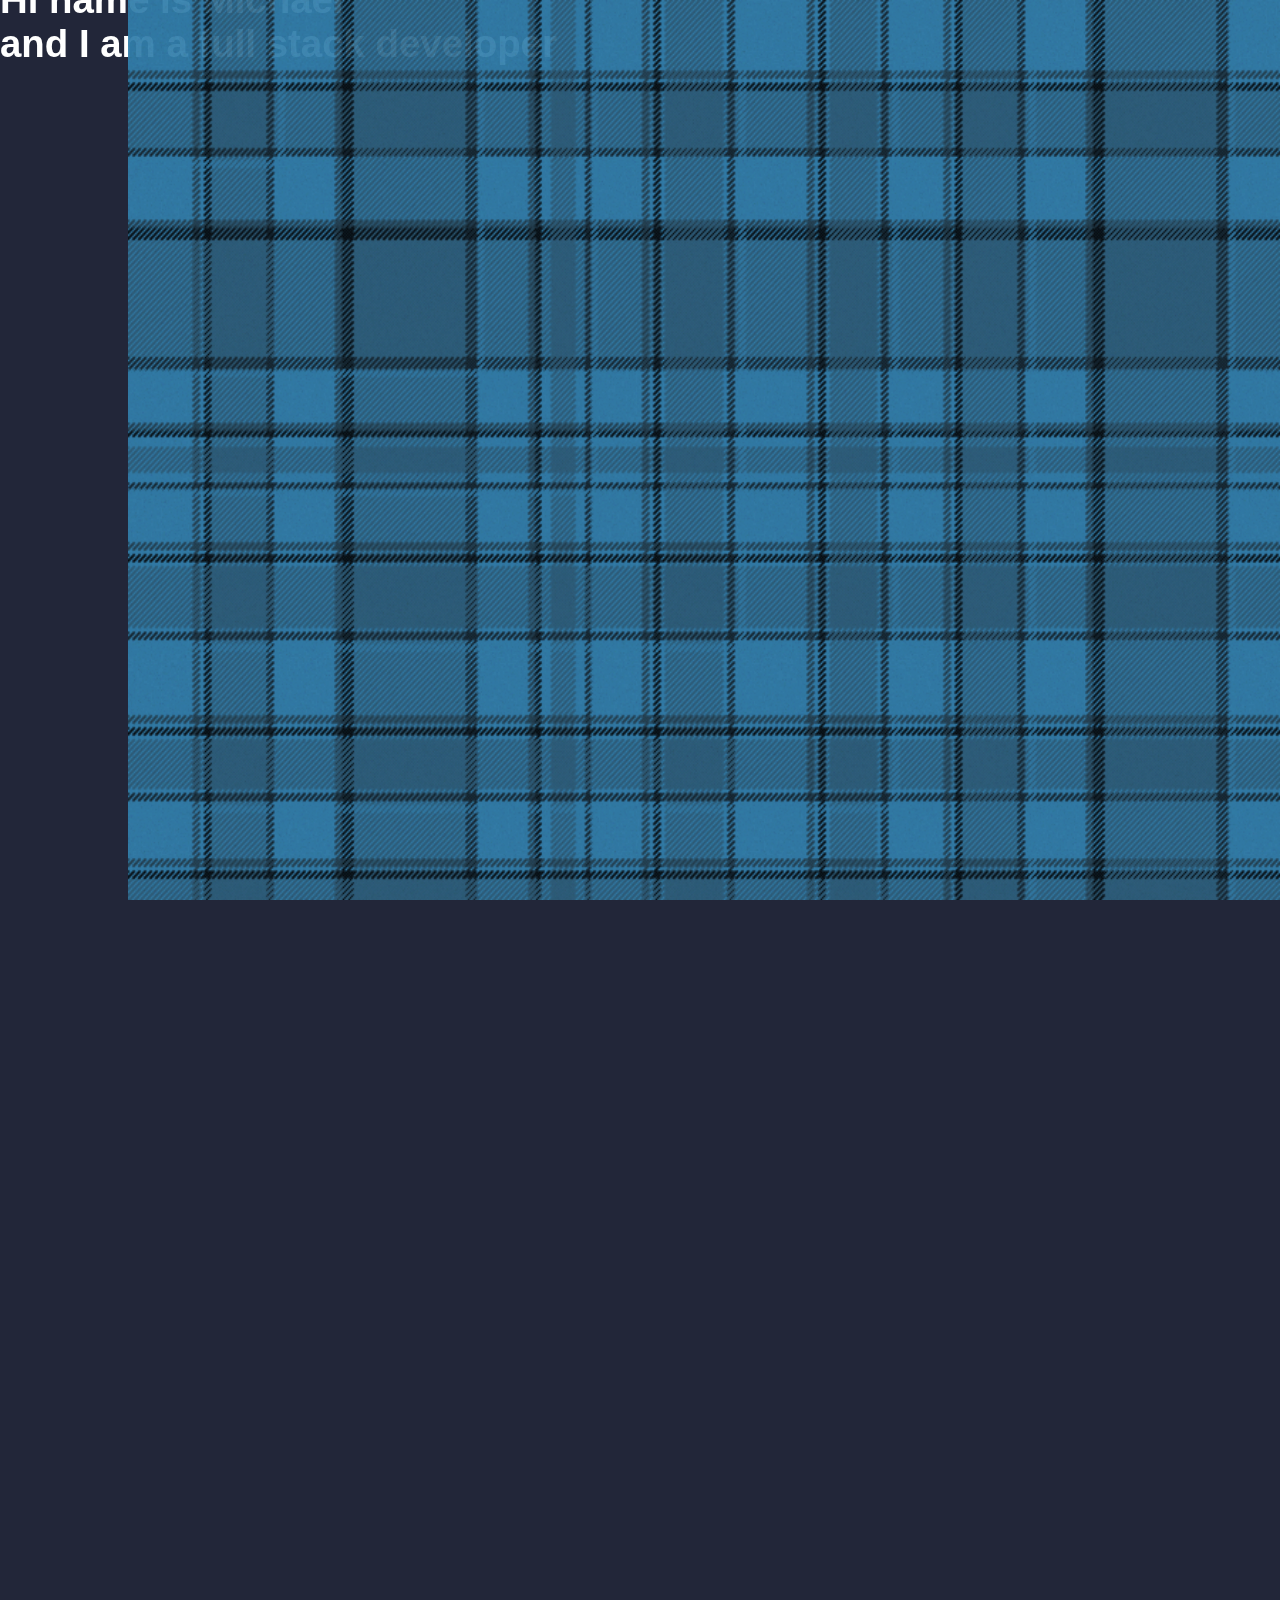
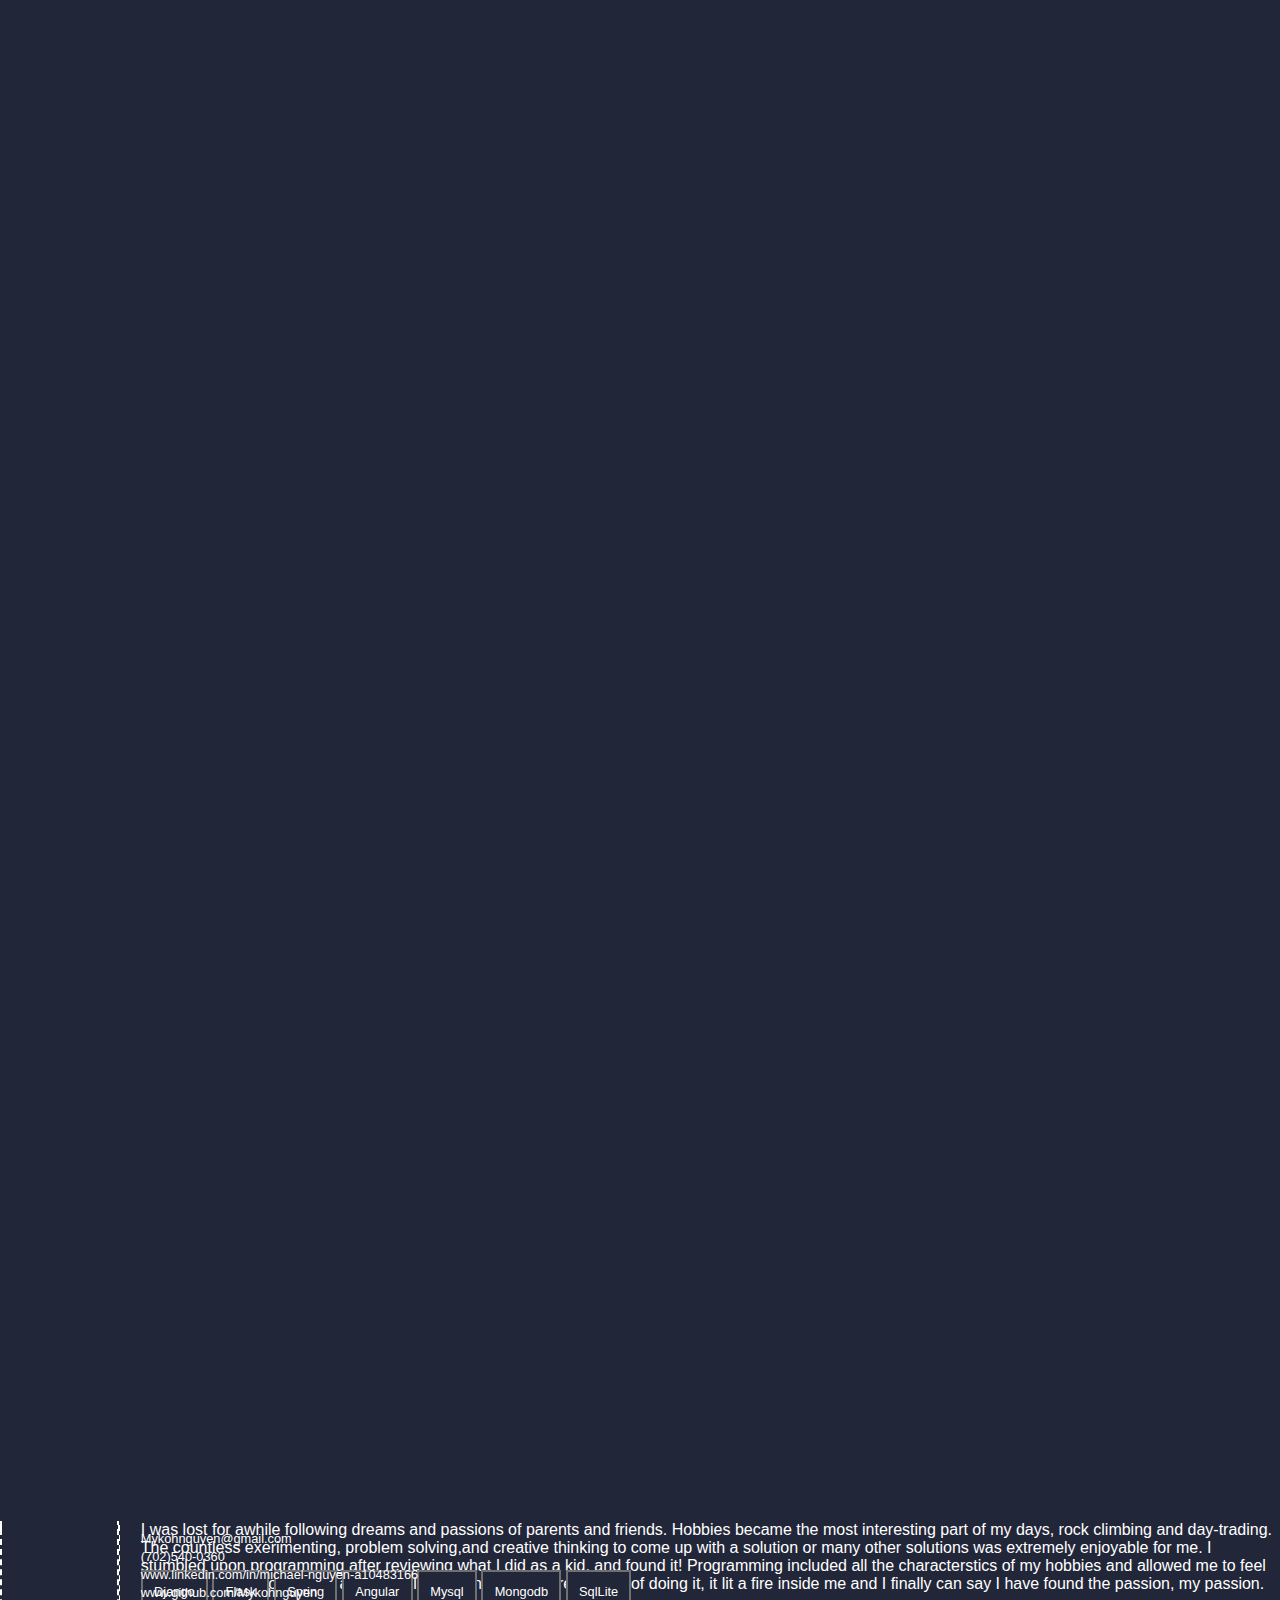
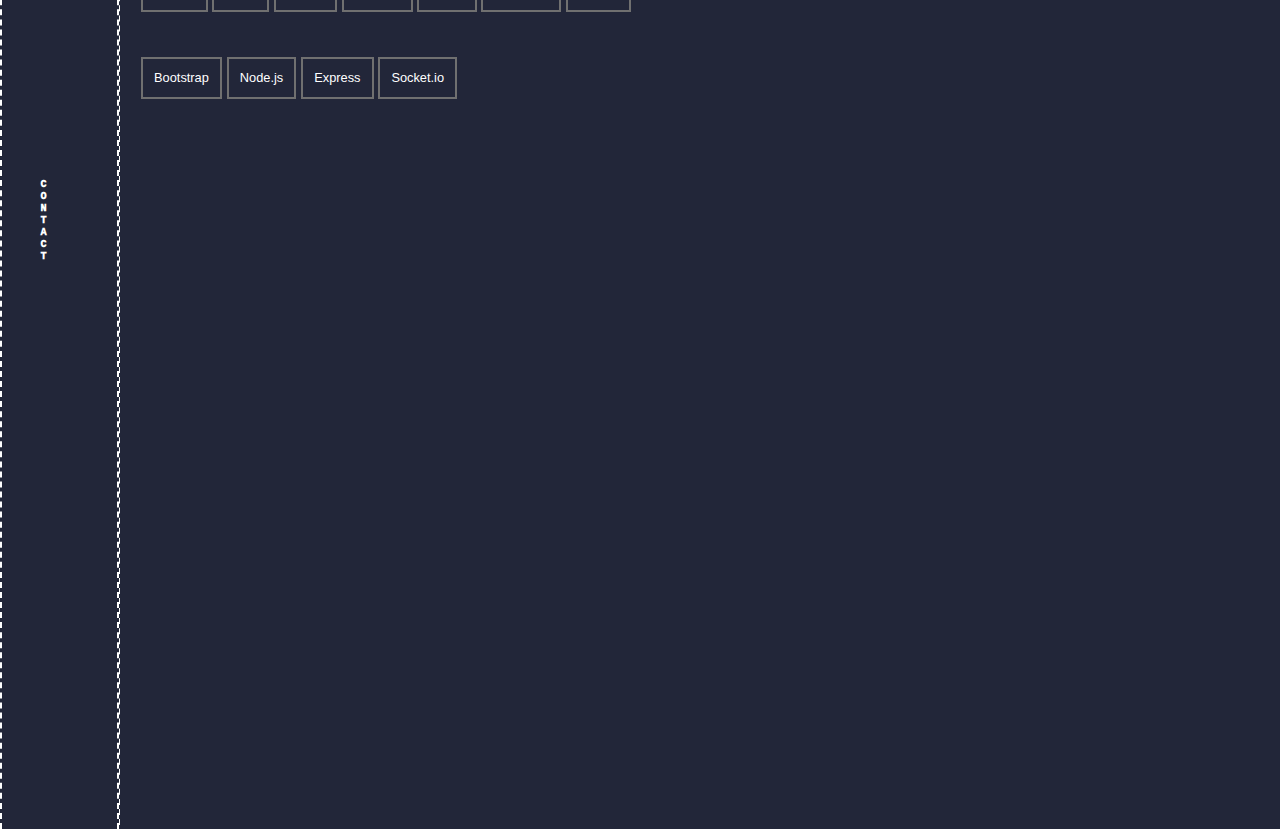
==== commit 768c9713: "header vh 100%" ====
--- a/index.html
+++ b/index.html
@@ -14,13 +14,13 @@
     <!-- Header/Selfie -->
 
     <div class="container-fluid fill-height space">
-        <!-- <div class="row header typewriter space"> -->
             <div class="jumbotron jumbotron-fluid header space">
                 <div class="container">
-                    <div class="col-4">
+                    <div class="main_left">
                         <h1 class="line-1 anim-typewriter"> Hi name is Michael </h1>
-                        <h1 class="line-1 anim-typewriter">and I am a full stack developer</h1>
+                        <h1 class="line-1 anim-typewriter2">and I am a full stack developer</h1>
                     </div>
+                </div>
                 </div>
             </div>
         
@@ -128,7 +128,7 @@
                 <div class="row w-100 info space">
                     <div class="col-12">
                         <div class="sidebar">
-                            <p class="verticaltext">ABOUT</p>
+                            <p class="verticaltext center">ABOUT</p>
                         </div>
                         <div class="contact_info">
                             <p>I been following the path of expectations rather than passion for a long time. With coding making its presence I finally found a passion. I love puzzles, experimenting, and the unbinding of possibilities. That is the case for my hobbies and work. Climbing/Bouldering, Day-Trading through technical analysis, and coding. It allows me to just keep thinking of whats next based on knowledge.</p>
@@ -160,7 +160,7 @@
                 <div class="row w-100 info space">
                     <div class="col-12">
                         <div class="sidebar">
-                            <p class="verticaltext">CONTACT</p>
+                            <p class="verticaltext center">CONTACT</p>
                         </div>
                         <div class="contact_info">
                             <span class="fas fa-envelope">Mykohnguyen@gmail.com</span><br>
--- a/portfolio.css
+++ b/portfolio.css
@@ -30,19 +30,23 @@
     top: 50%;  
     width: 24em;
     margin: 0 auto;
-    /* border-right: 2px solid rgba(255,255,255,.75); */
     font-size: 180%;
-    text-align: center;
     white-space: nowrap;
     overflow: hidden;
     transform: translateY(-50%);    
-}
+    font-size:3.0vw;
+}
+
 
 /* Animation */
 .anim-typewriter{
   animation: typewriter 4s steps(44) 1s 1 normal both,
              blinkTextCursor 500ms steps(44) infinite normal;
 }
+.anim-typewriter2{
+    animation: typewriter 4s steps(44) 5s 1 normal both,
+               blinkTextCursor 500ms steps(44) infinite normal;
+  }
 @keyframes typewriter{
   from{width: 0;}
   to{width: 24em;}
@@ -50,10 +54,11 @@
 
 .header{
     border-bottom:2px solid black;
-    background-image:url('me.jpg');
-    background-repeat:no-repeat;
-    background-size:stretch;
-    height:700px;
+    background-image:url('portrait2.jpg');
+    height: 100vh;
+    background-position: center;
+    background-repeat: no-repeat;
+    background-size: cover;
     color:white;
 }
 .right{
@@ -87,9 +92,15 @@
 .middle-section p{
     display:inline-block;
 }
-
+.main{
+    height:100vh;
+}
 .peanut{
     display:none;
+}
+.main_left{
+    position: absolute;
+    left:0;
 }
 
 /*********************************************
@@ -106,7 +117,9 @@
 }
 .contact_info{
     font-size:14pt;
-    margin-top:25px;
+    margin-top:14px;
+    margin-left:25px;
+    color:white;
 }
 .info{
     height:135px;
@@ -116,7 +129,7 @@
 }
 .technologies{
     position:absolute;
-    left:9%;
+    left:12%;
 }
 .icon{
     width:25%;
@@ -128,7 +141,8 @@
     color:white;
     display: inline-block;
     padding:2%;
-    font-size:1vw;
+    font-size:3.5vw;
+    margin-top:4%;
 }
 .sidebar p{
     display:inline-block;
@@ -173,26 +187,15 @@
     position:absolute;
     top:25%;
 }
-@media all and (max-width:1050px){
-    .header{
-        height:600px;
-    }
-    .main{
-        height:769px;
-    }
-}
 @media all and (max-width:700px){
     .right-section{
         display:none;
     }
-    .header{
-        height:400px;
-    }
     h2{
         font-size:20pt;
     }
     p{
-        font-size:8pt;
+        font-size:9pt;
     }
     .peanut{
         display:block;
@@ -202,12 +205,16 @@
     }
     .verticaltext{
         font-size:7pt;
+        margin-top:0px;
     }
     .info{
         height:160px;
     }
     .sidebar{
         padding-right:5%;
+    }
+    .center{
+        margin-top:30px;
     }
 }
 .fill-height {
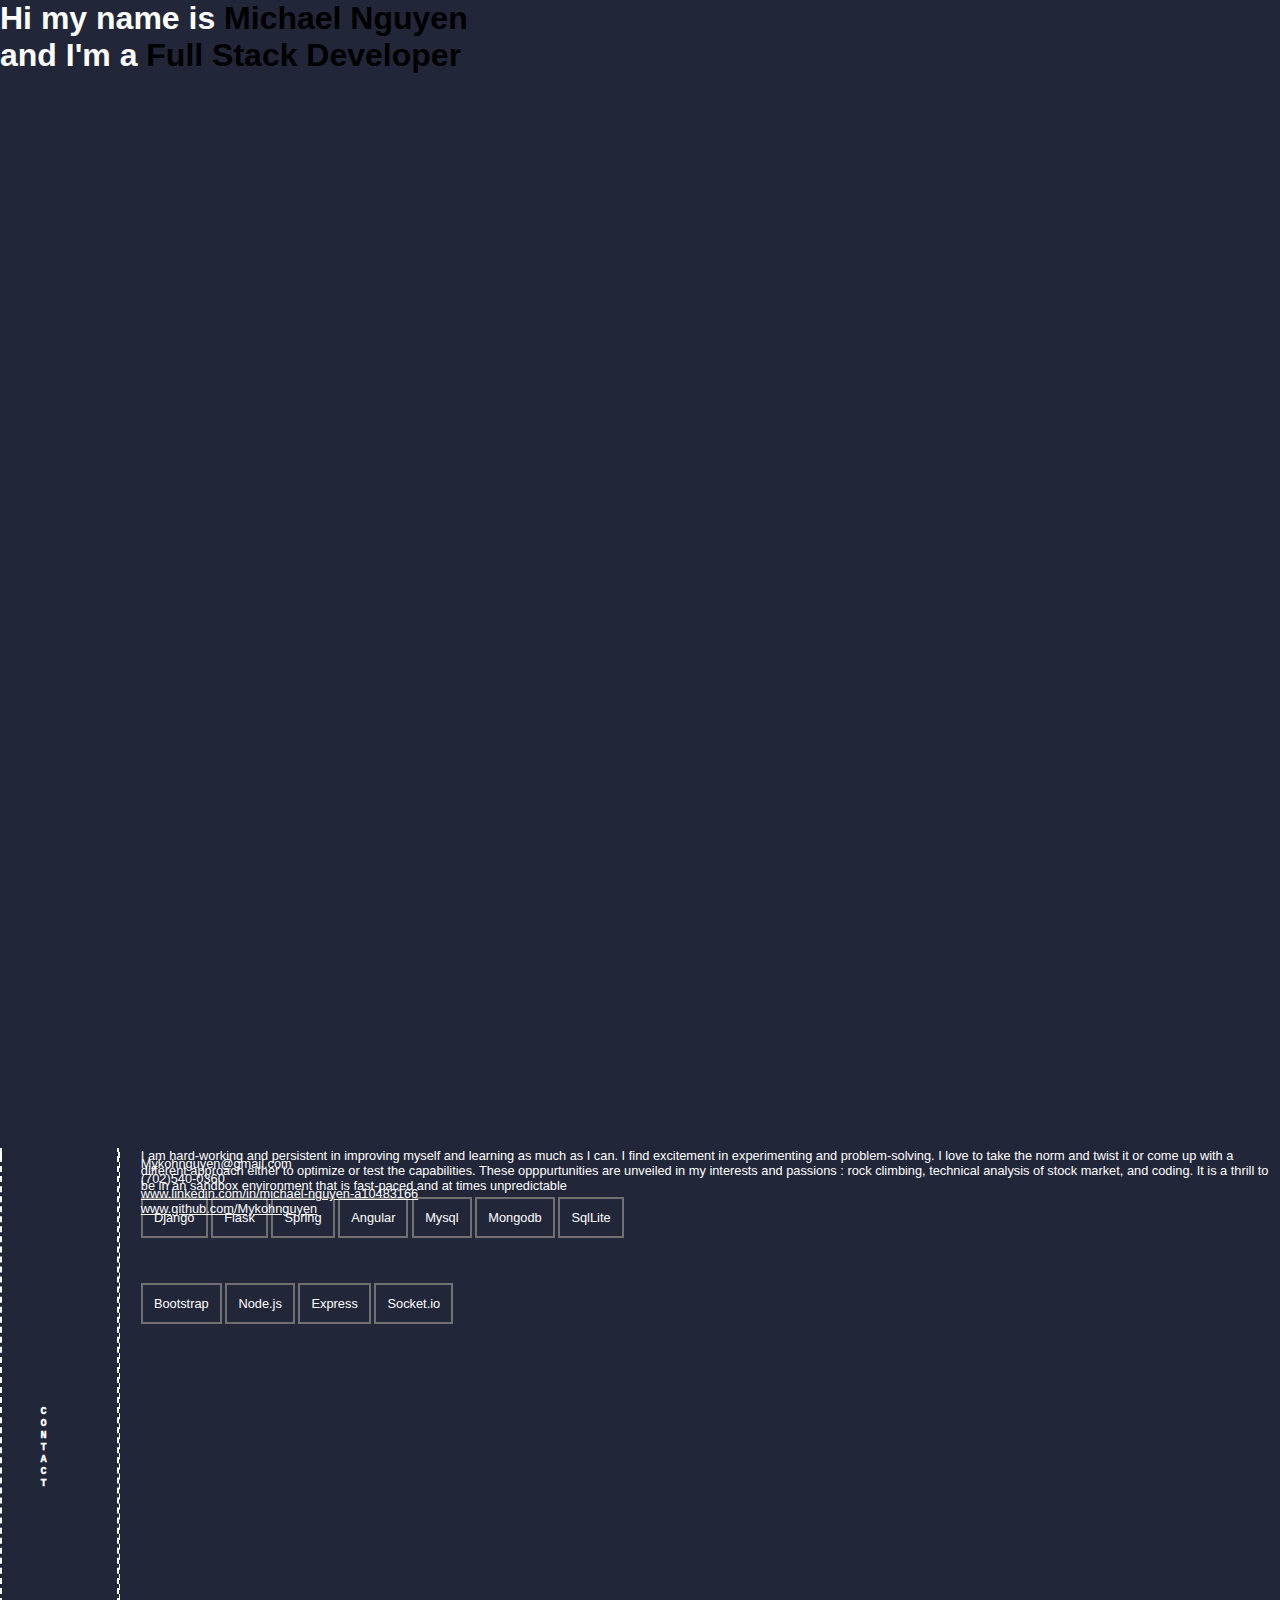
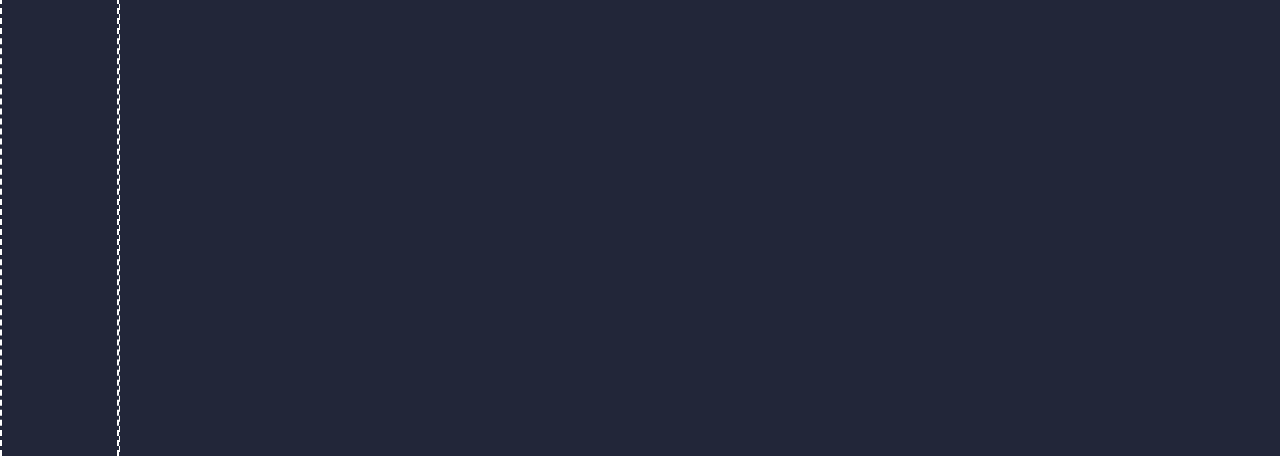
==== commit af459240: "live site updated" ====
--- a/index.html
+++ b/index.html
@@ -4,76 +4,96 @@
     <meta charset="UTF-8">
     <meta name="viewport" content="width=device-width, initial-scale=1.0">
     <meta http-equiv="X-UA-Compatible" content="ie=edge">
-    <link rel="stylesheet" href="https://stackpath.bootstrapcdn.com/bootstrap/4.1.3/css/bootstrap.min.css" integrity="sha384-MCw98/SFnGE8fJT3GXwEOngsV7Zt27NXFoaoApmYm81iuXoPkFOJwJ8ERdknLPMO" crossorigin="anonymous">
-    <link rel="stylesheet" type="text/css" media="screen" href="portfolio.css" />
-    <link rel="stylesheet" href="https://use.fontawesome.com/releases/v5.3.1/css/all.css" integrity="sha384-mzrmE5qonljUremFsqc01SB46JvROS7bZs3IO2EmfFsd15uHvIt+Y8vEf7N7fWAU" crossorigin="anonymous">
-    <script src= 'http://ajax.googleapis.com/ajax/libs/jquery/3.3.1/jquery.min.js'></script>
+    <link rel="stylesheet" href="https://stackpath.bootstrapcdn.com/bootstrap/4.1.3/css/bootstrap.min.css" integrity="sha384-MCw98/SFnGE8fJT3GXwEOngsV7Zt27NXFoaoApmYm81iuXoPkFOJwJ8ERdknLPMO"
+        crossorigin="anonymous">
+    <link rel="stylesheet" type="text/css" media="screen" href="static/css/index.css" />
+    <link rel="stylesheet" href="https://use.fontawesome.com/releases/v5.3.1/css/all.css" integrity="sha384-mzrmE5qonljUremFsqc01SB46JvROS7bZs3IO2EmfFsd15uHvIt+Y8vEf7N7fWAU"
+        crossorigin="anonymous">
+    <script src='http://ajax.googleapis.com/ajax/libs/jquery/3.3.1/jquery.min.js'></script>
     <title>Document</title>
 </head>
-<body> 
-    <!-- Header/Selfie -->
-
+
+<body>
+        <!-- ===============================================
+                            HEADER
+    =============================================================== -->
     <div class="container-fluid fill-height space">
-            <div class="jumbotron jumbotron-fluid header space">
-                <div class="container">
-                    <div class="main_left">
-                        <h1 class="line-1 anim-typewriter"> Hi name is Michael </h1>
-                        <h1 class="line-1 anim-typewriter2">and I am a full stack developer</h1>
-                    </div>
-                </div>
-                </div>
-            </div>
-        
-    
-    <!-- MAIN CONTENT -->
-
+        <div class="jumbotron jumbotron-fluid header space">
+            <div class="header_left">
+                <h1> Hi my name is
+                    <span class="blue">Michael Nguyen</span>
+                    <br> and I'm a
+                    <span class="blue">Full Stack Developer</span>
+                </h1>
+            </div>
+        </div>
+       <!-- ===============================================
+                            MAIN CONTENT 
+    =============================================================== -->
         <div class="row main space">
-            <div class="col col-lg-9 col-md-9 col-sm-12 middle-section" style="padding:0">
+            <div class="col col-lg-9 col-md-12 col-sm-12 middle-section" style="padding:0">
                 <div id="demo" class="carousel slide" data-ride="carousel">
-                    <!-- Indicators -->
                     <ul class="carousel-indicators">
                         <li data-target="#demo" data-slide-to="0" class="active"></li>
                         <li data-target="#demo" data-slide-to="1"></li>
                         <li data-target="#demo" data-slide-to="2"></li>
                     </ul>
-                    
-                    <!-- The slideshow -->
+
+        <!-- ===============================================
+                           SLIDESHOW
+    =============================================================== -->
                     <div class="carousel-inner slides">
                         <div class="carousel-item active">
-                            <img class="picture1"src="momentum_home.png">
+                            <img class="picture1" src="static/images/momentum_home.png">
                         </div>
                         <div class="carousel-item">
-                            <img class='picture2' src="momentum_exercises.png">
+                            <img class='picture2' src="static/images/momentum_exercises.png">
                         </div>
                         <div class="carousel-item">
-                            <img class='picture3' src="momentum_stats.png">
-                        </div>
-                    </div>
-
-                    <!-- Left and right controls -->
+                            <img class='picture3' src="static/images/momentum_stats.png">
+                        </div>
+                    </div>
                     <a class="carousel-control-prev" href="#demo" data-slide="prev">
                         <span class="carousel-control-prev-icon"></span>
                     </a>
                     <a class="carousel-control-next" href="#demo" data-slide="next">
                         <span class="carousel-control-next-icon"></span>
                     </a>
-
-                </div>
-                <p class="switch">Project 1</p> | <p class="switch2">Project 2</p> <br>
-                
+                </div>
+    <!-- ========================================================
+                                SLIDESHOW INFO
+    =============================================================== -->
+                <p class="switch">Project 1</p> |
+                <p class="switch2">Project 2</p>
+                <br>
                 <div class="project_info">
-                    <p class="project_url">www.momentum-tracker.com | <a href="https://www.github.com/mykohnguyen/workout">Github</a></p>
-                    <h2 class="project_title">Momentum Tracker</h2> <br>
-                    <p class="project_desc">Momentum Tracker is a personal web application that allows me to choose exercies based on muscle and create a workout for me to track and update. Each exercise has data from each workout and graphs the calculated one-rep max which allows me to visually see my progress.</p>
+                    <p class="project_url">
+                        <a href="www.momentum-tracker.com">Live Site</a>|
+                        <a href="https://www.github.com/mykohnguyen/workout">Github</a>
+                    </p>
+                    <h2 class="project_title">Momentum Tracker</h2>
+                    <br>
+                    <p class="project_desc">Momentum Tracker is a personal web application that allows me to choose exercies based on muscle and
+                        create a workout for me to track and update. Each exercise has data from each workout and graphs
+                        the calculated one-rep max which allows me to visually see my progress.</p>
                 </div>
                 <div class="project2_info">
-                    <p class="project2_url">www.codingme.com | <a href="https://www.github.com/mykohnguyen/codingme">Github</a></p>
+                    <p class="project2_url">
+                        <a href="54.244.109.1">Live Site</a> |
+                        <a href="https://www.github.com/mykohnguyen/codingme">Github</a>
+                    </p>
                     <h2 class="project2_title">CodingMe!</h2>
-                    <p class="project_desc2">CodingMe! is a web application that helps users learn and practice their coding knowledge, earn points and decorate their avatar! Also get competive to climb the rankings.</p>
-                </div>
-            </div>
-
+                    <p class="project_desc2">CodingMe! is a web application that helps users learn and practice their coding knowledge, earn points
+                        and decorate their avatar! Also get competive to climb the rankings.</p>
+                </div>
+            </div>
+       <!-- ===============================================
+                            RIGHT SECTION
+    =============================================================== -->
             <div class="col-3 right-section space">
+<!-- ===============================================
+                            ABOUT
+    =============================================================== -->
                 <div class="row experience space">
                     <div class="col-12">
                         <div class="sidebar">
@@ -81,11 +101,19 @@
                         </div>
                         <div class="experience_background"></div>
                         <div class="subcontent">
-                            <p> I was lost for awhile following dreams and passions of parents and friends. Hobbies became the most interesting part of my days, rock climbing and day-trading. The countless exerimenting, problem solving,and creative thinking to come up with a solution or many other solutions was extremely enjoyable for me. I stumbled upon programming after reviewing what I did as a kid, and found it! Programming included all the characterstics of my hobbies and allowed me to feel like I'm in a sandbox. Being able to build anything with different ways of doing it, it lit a fire inside me and I finally can say I have found the passion, my passion.</p>
-                        </div>
-                    </div>
-                </div>
-
+                            <p>
+                                I am hard-working and persistent in improving myself and learning as much as I can. I find excitement in experimenting and problem-solving.
+                                I love to take the norm and twist it or come up with a different approach either to optimize
+                                or test the capabilities. These opppurtunities are unveiled in my interests and passions : rock climbing, technical
+                                analysis of stock market, and coding. It is a thrill to be in an sandbox environment that
+                                is fast-paced and at times unpredictable
+                            </p>
+                        </div>
+                    </div>
+                </div>
+       <!-- ===============================================
+                            TECHNOLOGIES
+    =============================================================== -->
                 <div class="row experience space">
                     <div class="col-12">
                         <div class="sidebar">
@@ -107,7 +135,9 @@
                         </div>
                     </div>
                 </div>
-    
+       <!-- ===============================================
+                            CONTACT INFO
+    =============================================================== -->
                 <div class="row experience space">
                     <div class="col-12">
                         <div class="sidebar">
@@ -115,27 +145,45 @@
                         </div>
                         <div class="experience_background"></div>
                         <div class="subcontent">
-                            <span class="fas fa-envelope contact">Mykohnguyen@gmail.com</span><br>
-                            <span class="fas fa-phone-square contact ">(702)540-0360</span><br>
-                            <span class="fab fa-linkedin">www.linkedin.com/in/michael-nguyen-a10483166</span><br>
-                            <span class="fab fa-github">www.github.com/Mykohnguyen</span>
-                        </div>
-                    </div>
-                </div>
-            </div>
-        </div>
+                            <span class="fas fa-envelope contact">Mykohnguyen@gmail.com</span>
+                            <br>
+                            <span class="fas fa-phone-square contact ">(702)540-0360</span>
+                            <br>
+                            <span class="fab fa-linkedin">
+                                <a href="www.linkedin.com/in/michael-nguyen-a10483166">www.linkedin.com/in/michael-nguyen-a10483166</a>
+                            </span>
+                            <br>
+                            <span class="fab fa-github">
+                                <a href="www.github.com/Mykohnguyen">www.github.com/Mykohnguyen</a>
+                            </span </div>
+                        </div>
+                    </div>
+                </div>
+            </div>
+       <!-- ===============================================
+                           HIDDEN SECTION BELOW MAIN CONTENT
+    =============================================================== -->
             <div class="peanut">
+       <!-- ===============================================
+                            ABOUT
+    =============================================================== -->                
                 <div class="row w-100 info space">
                     <div class="col-12">
                         <div class="sidebar">
                             <p class="verticaltext center">ABOUT</p>
                         </div>
-                        <div class="contact_info">
-                            <p>I been following the path of expectations rather than passion for a long time. With coding making its presence I finally found a passion. I love puzzles, experimenting, and the unbinding of possibilities. That is the case for my hobbies and work. Climbing/Bouldering, Day-Trading through technical analysis, and coding. It allows me to just keep thinking of whats next based on knowledge.</p>
-                        </div>
-                    </div>
-                </div>
-
+                        <div class="subcontents">
+                            <p>I am hard-working and persistent in improving myself and learning as much as I can. I find excitement in experimenting and problem-solving.
+                                I love to take the norm and twist it or come up with a different approach either to optimize
+                                or test the capabilities. These opppurtunities are unveiled in my interests and passions : rock climbing, technical
+                                analysis of stock market, and coding. It is a thrill to be in an sandbox environment that
+                                is fast-paced and at times unpredictable.</p>
+                        </div>
+                    </div>
+                </div>
+       <!-- ===============================================
+                            TECHNOLOGIES
+    =============================================================== -->
                 <div class="row w-100 info space">
                     <div class="col-12 testing1">
                         <div class="sidebar testing">
@@ -156,26 +204,39 @@
                         </div>
                     </div>
                 </div>
-
+       <!-- ===============================================
+                            CONTACT INFO 
+    =============================================================== -->
                 <div class="row w-100 info space">
                     <div class="col-12">
                         <div class="sidebar">
                             <p class="verticaltext center">CONTACT</p>
                         </div>
-                        <div class="contact_info">
-                            <span class="fas fa-envelope">Mykohnguyen@gmail.com</span><br>
-                            <span class="fas fa-phone-square">(702)540-0360</span><br>
-                            <span class="fab fa-linkedin">www.linkedin.com/in/michael-nguyen-a10483166</span><br>
-                            <span class="fab fa-github">www.github.com/Mykohnguyen</span>
-                        </div>
-                    </div>
-                </div>
-            </div>
-    </div>
-
-<script src="https://code.jquery.com/jquery-3.3.1.slim.min.js" integrity="sha384-q8i/X+965DzO0rT7abK41JStQIAqVgRVzpbzo5smXKp4YfRvH+8abtTE1Pi6jizo" crossorigin="anonymous"></script>
-<script src="https://cdnjs.cloudflare.com/ajax/libs/popper.js/1.14.3/umd/popper.min.js" integrity="sha384-ZMP7rVo3mIykV+2+9J3UJ46jBk0WLaUAdn689aCwoqbBJiSnjAK/l8WvCWPIPm49" crossorigin="anonymous"></script>
-<script src="https://stackpath.bootstrapcdn.com/bootstrap/4.1.3/js/bootstrap.min.js" integrity="sha384-ChfqqxuZUCnJSK3+MXmPNIyE6ZbWh2IMqE241rYiqJxyMiZ6OW/JmZQ5stwEULTy" crossorigin="anonymous"></script>
-<script type="text/javascript" src="index.js"></script>
+                        <div class="subcontents">
+                            <span class="fas fa-envelope contact">Mykohnguyen@gmail.com</span>
+                            <br>
+                            <span class="fas fa-phone-square contact">(702)540-0360</span>
+                            <br>
+                            <span class="fab fa-linkedin contact">
+                                <a href="www.linkedin.com/in/michael-nguyen-a10483166">www.linkedin.com/in/michael-nguyen-a10483166</a>
+                            </span>
+                            <br>
+                            <span class="fab fa-github contact">
+                                <a href="www.github.com/Mykohnguyen">www.github.com/Mykohnguyen</a>
+                            </span>
+                        </div>
+                    </div>
+                </div>
+            </div>
+        </div>
+
+        <script src="https://code.jquery.com/jquery-3.3.1.slim.min.js" integrity="sha384-q8i/X+965DzO0rT7abK41JStQIAqVgRVzpbzo5smXKp4YfRvH+8abtTE1Pi6jizo"
+            crossorigin="anonymous"></script>
+        <script src="https://cdnjs.cloudflare.com/ajax/libs/popper.js/1.14.3/umd/popper.min.js" integrity="sha384-ZMP7rVo3mIykV+2+9J3UJ46jBk0WLaUAdn689aCwoqbBJiSnjAK/l8WvCWPIPm49"
+            crossorigin="anonymous"></script>
+        <script src="https://stackpath.bootstrapcdn.com/bootstrap/4.1.3/js/bootstrap.min.js" integrity="sha384-ChfqqxuZUCnJSK3+MXmPNIyE6ZbWh2IMqE241rYiqJxyMiZ6OW/JmZQ5stwEULTy"
+            crossorigin="anonymous"></script>
+        <script type="text/javascript" src="static/script/index.js"></script>
 </body>
+
 </html>--- a/static/css/index.css
+++ b/static/css/index.css
@@ -0,0 +1,245 @@
+.overflow {
+  overflow-x: hidden;
+  width: 100%;
+  height: 100%;
+  margin: 0px auto;
+  padding: 0px;
+}
+
+* {
+  margin: 0px auto;
+  padding: 0px;
+  font-family: "Roboto", sans-serif;
+}
+
+html,
+body {
+  overflow-x: hidden;
+  height: 100%;
+  background-color: #222639;
+}
+.space {
+  padding-left: 0px;
+  padding-right: 0px;
+  margin: 0;
+}
+/*********************************************
+                      HEADER 
+ ***********************************************/
+.header {
+  border-bottom: 2px solid black;
+  background-image: url("../images/headerimage.jpg");
+  height: 100vh;
+  background-position: center;
+  background-repeat: no-repeat;
+  background-size: cover;
+  color: white;
+}
+.blue {
+  color: black;
+  font-weight: 900;
+}
+
+/*********************************************
+                      MAIN SECTION
+ ***********************************************/
+.project_header {
+  background: #5d0000;
+  opacity: 0.6;
+}
+.project2_info {
+  display: none;
+  background: #222639;
+}
+.project_info {
+  background: #222639;
+  color: white;
+}
+.middle-section {
+  text-align: center;
+  background: #222639;
+}
+.picture2,
+.picture1,
+.picture3 {
+  width: 100%;
+  height: 100%;
+}
+.middle-section p {
+  display: inline-block;
+}
+.main {
+  height: 100vh;
+  color:white;
+}
+.peanut {
+  display: none;
+}
+
+/*********************************************
+                     RIGHT SECTION
+ ***********************************************/
+.subcontent {
+  color: white;
+  position: absolute;
+  left: 11%;
+  font-size: 1vw;
+}
+.subcontent a {
+  color: white;
+}
+.subcontent span {
+  font-size: 1vw;
+  margin-top: 45px;
+}
+.contact_info {
+  font-size: 14pt;
+  margin-top: 14px;
+  margin-left: 25px;
+  color: white;
+}
+.info {
+  height: 135px;
+  border-bottom: 2px dashed white;
+  background-image: url("../images/pattern.png");
+  margin-bottom: 40px;
+}
+.technologies {
+  position: absolute;
+  left: 12%;
+}
+.icon {
+  width: 25%;
+  height: 35px;
+}
+.technologies_item {
+  background: #222639;
+  border: 2px solid #707070;
+  color: white;
+  display: inline-block;
+  padding: 2%;
+  font-size: 3.5vw;
+  margin-top: 4%;
+}
+.sidebar p {
+  display: inline-block;
+}
+.experience {
+  height: 33.3%;
+  border-bottom: 2px solid black;
+  border-top: 2px dashed white;
+}
+.experience_background {
+  background-image: url("../images/pattern.png");
+  background-size: 100% 100%;
+  opacity: 0.6;
+  position: absolute;
+  left: 10%;
+  top: 0;
+  height: 100%;
+  width: 90%;
+}
+.sidebar {
+  height: 100%;
+  background-color: #222639;
+  border-left: 2px dashed white;
+  border-right: 2px dashed white;
+  display: inline-block;
+  left: 0;
+  position: absolute;
+  padding-left: 3%;
+  color: white;
+  padding-right: 6%;
+}
+.verticaltext {
+  width: 1px;
+  word-wrap: break-word;
+  font-family: monospace;
+  font-size: 0.8vw;
+  font-weight: 1000;
+  margin-top: 24px;
+}
+.verticaltext-center {
+  position: absolute;
+  top: 25%;
+}
+@media all and (max-width: 991px) {
+  .right-section {
+    display: none;
+  }
+  h2 {
+    font-size: 20pt;
+  }
+  p{
+    font-size: 12pt;
+  }
+  .peanut {
+    display: block;
+  }
+  .main {
+    height: 455px;
+  }
+  .verticaltext {
+    font-size: 7pt;
+    margin-top: 0px;
+  }
+  .info {
+    height: 160px;
+  }
+  .sidebar {
+    padding-right: 5%;
+  }
+  .center {
+    margin-top: 30px;
+  }
+  .technologies_item {
+    font-size: 12pt;
+    padding: 10px;
+    margin: 5px;
+  }
+  .contact{
+      font-size:12pt;
+      margin-top:3%;
+  }
+}
+@media all and (max-width: 1200px) {
+  .subcontents {
+    font-size: 1.2vw;
+    width:80%;
+    color:white;
+  }
+  a{
+      color:white;
+  }
+  .technologies {
+    top: 15%;
+  }
+}
+@media all and (max-width:700px){
+    p{
+        font-size:10pt;
+    }
+}
+@media all and (max-width: 610px) {
+  h1 {
+    font-size: 19pt;
+  }
+  p{
+      font-size:9pt;
+  }
+  .technologies_item{
+      font-size:9pt;
+      padding:5px;
+  }
+}
+@media all and (max-width:385px){
+    p{
+        font-size:8pt;
+    }
+}
+.fill-height {
+  min-height: 100%;
+  height: auto !important; /* cross-browser */
+  height: 100%; /* cross-browser */
+  background-color: #222639;
+}
